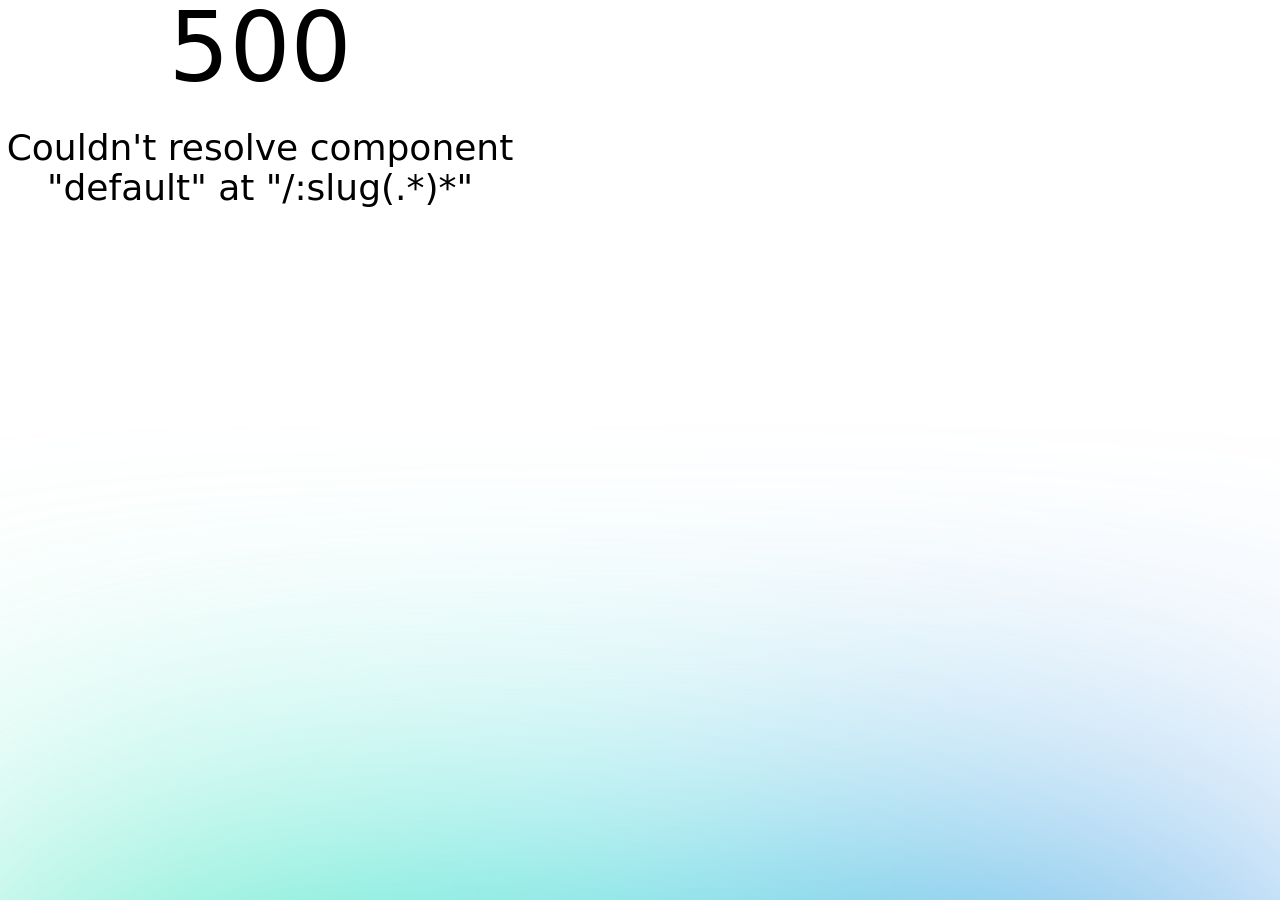
==== documentation/index.html @ f17b6245 "Deploying to gh-pages from @ dh00mk3tu/useNetStack@20d7c38b846ca414c089a4adb2d32bdca280522e 🚀" ====
<!DOCTYPE html><html  data-capo=""><head><meta charset="utf-8">
<meta name="viewport" content="width=device-width, initial-scale=1">
<title>Documentation</title>
<style>*{margin:0;padding:0}</style>
<link rel="stylesheet" href="/_nuxt/entry.DLBO0v3x.css">
<link rel="preload" as="fetch" crossorigin="anonymous" href="/documentation/_payload.json?c10b5d57-bc43-4980-a831-8f10b82e21e4">
<link rel="modulepreload" as="script" crossorigin href="/_nuxt/BmVa0Kdp.js">
<link rel="modulepreload" as="script" crossorigin href="/_nuxt/sGiC8KJh.js">
<link rel="modulepreload" as="script" crossorigin href="/_nuxt/Bm3E2och.js">
<link rel="modulepreload" as="script" crossorigin href="/_nuxt/D4kRf48W.js">
<link rel="modulepreload" as="script" crossorigin href="/_nuxt/r5vt_LCb.js">
<link rel="modulepreload" as="script" crossorigin href="/_nuxt/C-v3KzvZ.js">
<link rel="modulepreload" as="script" crossorigin href="/_nuxt/Dnd51l0P.js">
<link rel="modulepreload" as="script" crossorigin href="/_nuxt/CaV3NB8a.js">
<link rel="modulepreload" as="script" crossorigin href="/_nuxt/CZ9nYNwq.js">
<link rel="modulepreload" as="script" crossorigin href="/_nuxt/Dhbxjrtb.js">
<link rel="modulepreload" as="script" crossorigin href="/_nuxt/DOBeKfaF.js">
<link rel="modulepreload" as="script" crossorigin href="/_nuxt/D6MKePEv.js">
<link rel="modulepreload" as="script" crossorigin href="/_nuxt/DTPCZPHW.js">
<link rel="modulepreload" as="script" crossorigin href="/_nuxt/B1q-mMeo.js">
<link rel="modulepreload" as="script" crossorigin href="/_nuxt/CoYWPx86.js">
<link rel="modulepreload" as="script" crossorigin href="/_nuxt/DUyjwQpU.js">
<link rel="modulepreload" as="script" crossorigin href="/_nuxt/BfQAbNDw.js">
<link rel="modulepreload" as="script" crossorigin href="/_nuxt/DKk_jiRx.js">
<link rel="modulepreload" as="script" crossorigin href="/_nuxt/DOQnBkvD.js">
<link rel="prefetch" as="style" crossorigin href="/_nuxt/useStudio.CjCom-nn.css">
<link rel="prefetch" as="script" crossorigin href="/_nuxt/DcAERcU0.js">
<link rel="prefetch" as="script" crossorigin href="/_nuxt/ClcaITTd.js">
<link rel="prefetch" as="script" crossorigin href="/_nuxt/FvFWrhRp.js">
<meta property="og:title" content="Documentation">
<meta name="description" content="Here's the updated documentation with the name changed to useNetStack:">
<meta property="og:description" content="Here's the updated documentation with the name changed to useNetStack:">
<script type="module" src="/_nuxt/BmVa0Kdp.js" crossorigin></script></head><body><div id="__nuxt"><div><main><!--[--><div><h1 id="documentation"><!--[-->Documentation<!--]--></h1><p><!--[-->Here&#39;s the updated documentation with the name changed to <code class=""><!--[-->useNetStack<!--]--></code>:<!--]--></p><p><!--[-->---<!--]--></p><p><!--[--># NetStack Documentation<!--]--></p><p><!--[-->This <code class=""><!--[-->useNetStack<!--]--></code> composable provides an abstraction for making API requests with additional features such as retries, caching, timeouts, cancellation, and logging. It also includes a global configuration that can be customized.<!--]--></p><p><!--[-->## Table of Contents<!--]--></p><p><!--[-->- [Installation](#installation)<!--]--></p><p><!--[-->- [Basic Usage](#basic-usage)<!--]--></p><p><!--[-->- [API Request Structure](#api-request-structure)<!--]--></p><p><!--[-->- [Options for <code class=""><!--[-->executeCall<!--]--></code>](#options-for-executecall)<!--]--></p><p><!--[-->- [Global Configuration](#global-configuration)<!--]--></p><p><!--[-->- [Features](#features)<!--]--></p><p><!--[-->- [Retries](#retries)<!--]--></p><p><!--[-->- [Timeouts](#timeouts)<!--]--></p><p><!--[-->- [Caching](#caching)<!--]--></p><p><!--[-->- [Request Cancellation](#request-cancellation)<!--]--></p><p><!--[-->- [Logging](#logging)<!--]--></p><p><!--[-->- [Methods](#methods)<!--]--></p><p><!--[-->- [`executeCall`](#executecall)<!--]--></p><p><!--[-->- [`updateGlobalConfig`](#updateglobalconfig)<!--]--></p><p><!--[-->- [Logging Behavior](#logging-behavior)<!--]--></p><p><!--[-->- [Example Usage](#example-usage)<!--]--></p><p><!--[-->---<!--]--></p><p><!--[-->## Installation<!--]--></p><p><!--[-->To use <code class=""><!--[-->useNetStack<!--]--></code>, first import the composable into your Vue 3/Nuxt 3 project.<!--]--></p><p><!--[-->```ts<!--]--></p><p><!--[-->import { useNetStack } from &#39;./netStack&#39;;<!--]--></p><p><!--[-->```<!--]--></p><p><!--[-->---<!--]--></p><p><!--[-->## Basic Usage<!--]--></p><p><!--[-->The <code class=""><!--[-->useNetStack<!--]--></code> composable allows you to make API calls with customizable options such as retries, timeouts, cache handling, and more.<!--]--></p><p><!--[-->```ts<!--]--></p><p><!--[-->const { executeCall, updateGlobalConfig } = useNetStack();<!--]--></p><p><!--[-->// Example of making a GET request<!--]--></p><p><!--[-->executeCall({<!--]--></p><p><!--[-->apiRequest: {<!--]--></p><p><!--[-->method: &#39;GET&#39;,<!--]--></p><p><!--[-->endpoint: &#39;<a href="https://api.example.com/data" rel="nofollow"><!--[-->https://api.example.com/data<!--]--></a>&#39;,<!--]--></p><p><!--[-->},<!--]--></p><p><!--[-->});<!--]--></p><p><!--[-->```<!--]--></p><p><!--[-->---<!--]--></p><p><!--[-->## API Request Structure<!--]--></p><p><!--[-->The <code class=""><!--[-->apiRequest<!--]--></code> object defines the structure of the API request.<!--]--></p><p><!--[-->### Structure<!--]--></p><p><!--[-->```ts<!--]--></p><p><!--[-->interface ApiRequest {<!--]--></p><p><!--[-->method: &#39;GET&#39; | &#39;POST&#39; | &#39;PUT&#39; | &#39;DELETE&#39; | &#39;PATCH&#39;; // HTTP method<!--]--></p><p><!--[-->endpoint: string;                                     // API endpoint<!--]--></p><p><!--[-->headers?: Record&lt;string, string&gt;;                     // Optional headers<!--]--></p><p><!--[-->queryParams?: Record&lt;string, string | number&gt;;        // Optional query parameters<!--]--></p><p><!--[-->body?: any;                                           // Optional body for POST, PUT, etc.<!--]--></p><p><!--[-->}<!--]--></p><p><!--[-->```<!--]--></p><p><!--[-->### Example<!--]--></p><p><!--[-->```ts<!--]--></p><p><!--[-->const apiRequest = {<!--]--></p><p><!--[-->method: &#39;POST&#39;,<!--]--></p><p><!--[-->endpoint: &#39;<a href="https://api.example.com/create" rel="nofollow"><!--[-->https://api.example.com/create<!--]--></a>&#39;,<!--]--></p><p><!--[-->headers: {<!--]--></p><p><!--[-->Authorization: &#39;Bearer token&#39;,<!--]--></p><p><!--[-->},<!--]--></p><p><!--[-->body: {<!--]--></p><p><!--[-->name: &#39;New Item&#39;,<!--]--></p><p><!--[-->description: &#39;This is a new item&#39;,<!--]--></p><p><!--[-->},<!--]--></p><p><!--[-->};<!--]--></p><p><!--[-->```<!--]--></p><p><!--[-->---<!--]--></p><p><!--[-->## Options for <code class=""><!--[-->executeCall<!--]--></code><!--]--></p><p><!--[-->The <code class=""><!--[-->executeCall<!--]--></code> function accepts the following options:<!--]--></p><p><!--[-->```ts<!--]--></p><p><!--[-->interface ExecuteCallParams {<!--]--></p><p><!--[-->apiRequest: ApiRequest;             // The API request object<!--]--></p><p><!--[-->async?: boolean;                    // Run asynchronously without waiting for the ongoing request<!--]--></p><p><!--[-->override?: boolean;                 // Override any ongoing request for the same endpoint<!--]--></p><p><!--[-->retries?: number;                   // Number of retry attempts on failure (default: 3)<!--]--></p><p><!--[-->retryDelay?: number;                // Delay between retries in milliseconds (default: 1000ms)<!--]--></p><p><!--[-->cancellationToken?: AbortController; // Custom cancellation token<!--]--></p><p><!--[-->timeout?: number;                   // Request timeout in milliseconds (default: 5000ms)<!--]--></p><p><!--[-->cacheDuration?: number;             // Cache duration in milliseconds (default: 60000ms)<!--]--></p><p><!--[-->skipCache?: boolean;                // Skip cache and force a fresh request (default: false)<!--]--></p><p><!--[-->}<!--]--></p><p><!--[-->```<!--]--></p><p><!--[-->### Example<!--]--></p><p><!--[-->```ts<!--]--></p><p><!--[-->executeCall({<!--]--></p><p><!--[-->apiRequest: {<!--]--></p><p><!--[-->method: &#39;GET&#39;,<!--]--></p><p><!--[-->endpoint: &#39;<a href="https://api.example.com/data" rel="nofollow"><!--[-->https://api.example.com/data<!--]--></a>&#39;,<!--]--></p><p><!--[-->},<!--]--></p><p><!--[-->retries: 5,<!--]--></p><p><!--[-->timeout: 10000,<!--]--></p><p><!--[-->cacheDuration: 120000,  // Cache for 2 minutes<!--]--></p><p><!--[-->});<!--]--></p><p><!--[-->```<!--]--></p><p><!--[-->---<!--]--></p><p><!--[-->## Global Configuration<!--]--></p><p><!--[--><code class=""><!--[-->useNetStack<!--]--></code> has a global configuration that can be updated using <code class=""><!--[-->updateGlobalConfig<!--]--></code>. This allows setting default behaviors for all API calls.<!--]--></p><p><!--[-->### Global Config Fields<!--]--></p><p><!--[-->```ts<!--]--></p><p><!--[-->const defaultConfig = ref({<!--]--></p><p><!--[-->retries: 3,            // Default number of retries (3 attempts)<!--]--></p><p><!--[-->retryDelay: 1000,       // Default retry delay (1 second)<!--]--></p><p><!--[-->timeout: 5000,          // Default timeout (5 seconds)<!--]--></p><p><!--[-->cacheDuration: 60000,   // Default cache duration (1 minute)<!--]--></p><p><!--[-->async: false,           // Default async behavior (wait for ongoing request)<!--]--></p><p><!--[-->override: false,        // Default override behavior (do not override ongoing request)<!--]--></p><p><!--[-->skipCache: false,       // Default skip cache (false)<!--]--></p><p><!--[-->logging: true,          // Enable logging globally (true)<!--]--></p><p><!--[-->});<!--]--></p><p><!--[-->```<!--]--></p><p><!--[-->### Example: Updating Global Config<!--]--></p><p><!--[-->```ts<!--]--></p><p><!--[-->updateGlobalConfig({<!--]--></p><p><!--[-->retries: 2,<!--]--></p><p><!--[-->timeout: 10000,  // 10 seconds timeout<!--]--></p><p><!--[-->logging: true,   // Enable logging<!--]--></p><p><!--[-->});<!--]--></p><p><!--[-->```<!--]--></p><p><!--[-->---<!--]--></p><p><!--[-->## Features<!--]--></p><p><!--[-->### Retries<!--]--></p><p><!--[--><code class=""><!--[-->useNetStack<!--]--></code> supports automatic retries when a network request fails. The number of retries and delay between retries can be configured.<!--]--></p><p><!--[-->- <strong><!--[-->Global default<!--]--></strong>: 3 retries with a 1-second delay.<!--]--></p><p><!--[-->- <strong><!--[-->Custom per request<!--]--></strong>: You can override the global retries for individual requests.<!--]--></p><p><!--[-->### Timeouts<!--]--></p><p><!--[-->You can set a timeout for requests. If the request takes longer than the specified time, it will be aborted.<!--]--></p><p><!--[-->- <strong><!--[-->Global default<!--]--></strong>: 5 seconds.<!--]--></p><p><!--[-->- <strong><!--[-->Custom per request<!--]--></strong>: You can override the global timeout for individual requests.<!--]--></p><p><!--[-->### Caching<!--]--></p><p><!--[-->Responses can be cached to prevent redundant network requests within a specific time frame.<!--]--></p><p><!--[-->- <strong><!--[-->Global default<!--]--></strong>: Cached for 1 minute.<!--]--></p><p><!--[-->- <strong><!--[-->Custom per request<!--]--></strong>: Set <code class=""><!--[-->cacheDuration<!--]--></code> or skip cache by setting <code class=""><!--[-->skipCache: true<!--]--></code>.<!--]--></p><p><!--[-->### Request Cancellation<!--]--></p><p><!--[-->Abort controllers can be used to cancel ongoing requests. You can pass a custom <code class=""><!--[-->AbortController<!--]--></code> or let <code class=""><!--[-->useNetStack<!--]--></code> handle cancellation with timeouts.<!--]--></p><p><!--[-->### Logging<!--]--></p><p><!--[-->Logging helps in monitoring the network stack’s behavior, such as request retries, errors, caching, and other events.<!--]--></p><p><!--[-->- <strong><!--[-->Global Config<!--]--></strong>: Enable or disable logging globally.<!--]--></p><p><!--[-->- <strong><!--[-->Log Levels<!--]--></strong>: <code class=""><!--[-->info<!--]--></code>, <code class=""><!--[-->warn<!--]--></code>, <code class=""><!--[-->error<!--]--></code>.<!--]--></p><p><!--[-->---<!--]--></p><p><!--[-->## Methods<!--]--></p><p><!--[-->### <code class=""><!--[-->executeCall<!--]--></code><!--]--></p><p><!--[-->Performs the API call with retries, caching, timeouts, and other options.<!--]--></p><p><!--[-->```ts<!--]--></p><p><!--[-->async function executeCall({<!--]--></p><p><!--[-->apiRequest,<!--]--></p><p><!--[-->async,<!--]--></p><p><!--[-->override,<!--]--></p><p><!--[-->retries,<!--]--></p><p><!--[-->retryDelay,<!--]--></p><p><!--[-->cancellationToken,<!--]--></p><p><!--[-->timeout,<!--]--></p><p><!--[-->cacheDuration,<!--]--></p><p><!--[-->skipCache,<!--]--></p><p><!--[-->}: ExecuteCallParams): Promise&lt;any&gt;<!--]--></p><p><!--[-->```<!--]--></p><p><!--[-->### <code class=""><!--[-->updateGlobalConfig<!--]--></code><!--]--></p><p><!--[-->Updates the global configuration of the network stack.<!--]--></p><p><!--[-->```ts<!--]--></p><p><!--[-->function updateGlobalConfig(newConfig: Partial&lt;typeof defaultConfig.value&gt;): void<!--]--></p><p><!--[-->```<!--]--></p><p><!--[-->---<!--]--></p><p><!--[-->## Logging Behavior<!--]--></p><p><!--[-->Logging helps trace the flow of requests and catch potential issues during retries, caching, or timeouts. The logging system provides three levels:<!--]--></p><p><!--[-->- <strong><!--[-->info<!--]--></strong>: General information about requests, retries, and caching.<!--]--></p><p><!--[-->- <strong><!--[-->warn<!--]--></strong>: Warnings such as retries or request aborts.<!--]--></p><p><!--[-->- <strong><!--[-->error<!--]--></strong>: Errors encountered during network requests.<!--]--></p><p><!--[-->### Example Log Output<!--]--></p><p><!--[-->```log<!--]--></p><p><!--[-->[2024-10-12T10:00:00.000Z] INFO: Starting API call { url: &#39;<a href="https://api.example.com/data" rel="nofollow"><!--[-->https://api.example.com/data<!--]--></a>&#39;, method: &#39;GET&#39; }<!--]--></p><p><!--[-->[2024-10-12T10:00:01.000Z] WARN: Retrying... Attempt 2 { endpoint: &#39;<a href="https://api.example.com/data" rel="nofollow"><!--[-->https://api.example.com/data<!--]--></a>&#39; }<!--]--></p><p><!--[-->[2024-10-12T10:00:03.000Z] INFO: Response cached for: <a href="https://api.example.com/data" rel="nofollow"><!--[-->https://api.example.com/data<!--]--></a> { cacheDuration: 60000 }<!--]--></p><p><!--[-->[2024-10-12T10:00:05.000Z] ERROR: API call failed for: <a href="https://api.example.com/data" rel="nofollow"><!--[-->https://api.example.com/data<!--]--></a> { error: &#39;Network error&#39; }<!--]--></p><p><!--[-->```<!--]--></p><p><!--[-->---<!--]--></p><p><!--[-->## Example Usage<!--]--></p><p><!--[-->### Simple GET Request<!--]--></p><p><!--[-->```ts<!--]--></p><p><!--[-->const { executeCall } = useNetStack();<!--]--></p><p><!--[-->executeCall({<!--]--></p><p><!--[-->apiRequest: {<!--]--></p><p><!--[-->method: &#39;GET&#39;,<!--]--></p><p><!--[-->endpoint: &#39;<a href="https://api.example.com/data" rel="nofollow"><!--[-->https://api.example.com/data<!--]--></a>&#39;,<!--]--></p><p><!--[-->},<!--]--></p><p><!--[-->});<!--]--></p><p><!--[-->```<!--]--></p><p><!--[-->### POST Request with Retries and Timeout<!--]--></p><p><!--[-->```ts<!--]--></p><p><!--[-->executeCall({<!--]--></p><p><!--[-->apiRequest: {<!--]--></p><p><!--[-->method: &#39;POST&#39;,<!--]--></p><p><!--[-->endpoint: &#39;<a href="https://api.example.com/create" rel="nofollow"><!--[-->https://api.example.com/create<!--]--></a>&#39;,<!--]--></p><p><!--[-->body: { name: &#39;New Item&#39; },<!--]--></p><p><!--[-->},<!--]--></p><p><!--[-->retries: 5,       // Retry up to 5 times<!--]--></p><p><!--[-->retryDelay: 2000, // 2-second delay between retries<!--]--></p><p><!--[-->timeout: 10000,   // 10-second timeout<!--]--></p><p><!--[-->});<!--]--></p><p><!--[-->```<!--]--></p><p><!--[-->### Request with Custom Cancellation Token<!--]--></p><p><!--[-->```ts<!--]--></p><p><!--[-->const controller = new AbortController();<!--]--></p><p><!--[-->executeCall({<!--]--></p><p><!--[-->apiRequest: {<!--]--></p><p><!--[-->method: &#39;GET&#39;,<!--]--></p><p><!--[-->endpoint: &#39;<a href="https://api.example.com/data" rel="nofollow"><!--[-->https://api.example.com/data<!--]--></a>&#39;,<!--]--></p><p><!--[-->},<!--]--></p><p><!--[-->cancellationToken: controller,  // Use a custom token to cancel the request<!--]--></p><p><!--[-->});<!--]--></p><p><!--[-->// Cancel the request after 2 seconds<!--]--></p><p><!--[-->setTimeout(() =&gt; controller.abort(), 2000);<!--]--></p><p><!--[-->```<!--]--></p><p><!--[-->### Updating Global Configuration<!--]--></p><p><!--[-->```ts<!--]--></p><p><!--[-->const { updateGlobalConfig } = useNetStack();<!--]--></p><p><!--[-->updateGlobalConfig({<!--]--></p><p><!--[-->retries: 2,  // Update global retries to 2<!--]--></p><p><!--[-->logging: true,  // Enable logging globally<!--]--></p><p><!--[-->});<!--]--></p><p><!--[-->```<!--]--></p><p><!--[-->---<!--]--></p></div><!--]--></main></div></div><div id="teleports"></div><script type="application/json" data-nuxt-data="nuxt-app" data-ssr="true" id="__NUXT_DATA__" data-src="/documentation/_payload.json?c10b5d57-bc43-4980-a831-8f10b82e21e4">[{"state":1,"once":3,"_errors":4,"serverRendered":7,"path":8,"prerenderedAt":9},["Reactive",2],{},["Set"],["ShallowReactive",5],{"content-query-DhJwYtMq0h":6},null,true,"/documentation",1728743313118]</script>
<script>window.__NUXT__={};window.__NUXT__.config={public:{mdc:{components:{prose:true,map:{p:"prose-p",a:"prose-a",blockquote:"prose-blockquote","code-inline":"prose-code-inline",code:"ProseCodeInline",em:"prose-em",h1:"prose-h1",h2:"prose-h2",h3:"prose-h3",h4:"prose-h4",h5:"prose-h5",h6:"prose-h6",hr:"prose-hr",img:"prose-img",ul:"prose-ul",ol:"prose-ol",li:"prose-li",strong:"prose-strong",table:"prose-table",thead:"prose-thead",tbody:"prose-tbody",td:"prose-td",th:"prose-th",tr:"prose-tr"}},headings:{anchorLinks:{h1:false,h2:true,h3:true,h4:true,h5:false,h6:false}}},content:{locales:[],defaultLocale:"",integrity:1728743301158,experimental:{stripQueryParameters:false,advanceQuery:false,clientDB:false},respectPathCase:false,api:{baseURL:"/api/_content"},navigation:{fields:[]},tags:{p:"prose-p",a:"prose-a",blockquote:"prose-blockquote","code-inline":"prose-code-inline",code:"ProseCodeInline",em:"prose-em",h1:"prose-h1",h2:"prose-h2",h3:"prose-h3",h4:"prose-h4",h5:"prose-h5",h6:"prose-h6",hr:"prose-hr",img:"prose-img",ul:"prose-ul",ol:"prose-ol",li:"prose-li",strong:"prose-strong",table:"prose-table",thead:"prose-thead",tbody:"prose-tbody",td:"prose-td",th:"prose-th",tr:"prose-tr"},highlight:false,wsUrl:"",documentDriven:false,host:"",trailingSlash:false,search:"",contentHead:true,anchorLinks:{depth:4,exclude:[1]}},studio:{apiURL:"https://api.nuxt.studio",iframeMessagingAllowedOrigins:""}},app:{baseURL:"/",buildId:"c10b5d57-bc43-4980-a831-8f10b82e21e4",buildAssetsDir:"/_nuxt/",cdnURL:""}}</script></body></html>
---- _nuxt/entry.DLBO0v3x.css ----
*{margin:0;padding:0}
---- _nuxt/useStudio.CjCom-nn.css ----
body.__preview_enabled{padding-bottom:50px}#__nuxt_preview[data-v-5c7f213c]{align-items:center;-webkit-backdrop-filter:blur(20px);backdrop-filter:blur(20px);background:#ffffff4d;border-top:1px solid #eee;bottom:-60px;color:#000;display:flex;font-family:Helvetica,sans-serif;font-size:16px;font-weight:500;gap:10px;height:50px;justify-content:center;left:0;position:fixed;right:0;transition:bottom .3s ease-in-out;z-index:10000}#__nuxt_preview.__preview_ready[data-v-5c7f213c]{bottom:0}#__preview_background[data-v-5c7f213c]{-webkit-backdrop-filter:blur(8px);backdrop-filter:blur(8px);background:#ffffff4d;height:100vh;left:0;position:fixed;top:0;width:100vw;z-index:9000}#__preview_loader[data-v-5c7f213c]{align-items:center;color:#000;display:flex;flex-direction:column;font-family:system-ui,-apple-system,BlinkMacSystemFont,Segoe UI,Roboto,Oxygen,Ubuntu,Cantarell,Open Sans,Helvetica Neue,sans-serif;font-size:1.4rem;gap:8px;left:50%;position:fixed;top:50%;transform:translate(-50%,-50%);z-index:9500}#__preview_loader p[data-v-5c7f213c]{margin:10px 0}.dark #__preview_background[data-v-5c7f213c],.dark-mode #__preview_background[data-v-5c7f213c]{background:#0000004d}.dark #__preview_loader[data-v-5c7f213c],.dark-mode #__preview_loader[data-v-5c7f213c]{color:#fff}.preview-loading-enter-active[data-v-5c7f213c],.preview-loading-leave-active[data-v-5c7f213c]{transition:opacity .4s}.preview-loading-enter[data-v-5c7f213c],.preview-loading-leave-to[data-v-5c7f213c]{opacity:0}#__preview_loading_icon[data-v-5c7f213c]{animation:spin-5c7f213c 1s linear infinite}.dark #__nuxt_preview[data-v-5c7f213c],.dark-mode #__nuxt_preview[data-v-5c7f213c]{background:#0000004d;border-top:1px solid #111;color:#fff}#__nuxt_preview svg[data-v-5c7f213c]{color:#000;display:inline-block;height:30px;width:30px}.dark #__nuxt_preview svg[data-v-5c7f213c],.dark-mode #__nuxt_preview svg[data-v-5c7f213c]{color:#fff}button[data-v-5c7f213c]{background:transparent;border:1px solid rgba(0,0,0,.2);border-radius:3px;box-shadow:none;color:#000c;cursor:pointer;display:inline-block;font-size:14px;font-weight:400;line-height:1rem;margin:0;padding:4px 10px;text-align:center;transition:none;width:auto}button[data-v-5c7f213c]:hover{border-color:#0006;color:#000000e6}.dark button[data-v-5c7f213c],.dark-mode button[data-v-5c7f213c]{border-color:#fff3;color:#d3d3d3}.dark button[data-v-5c7f213c]:hover,.dark-mode button[data-v-5c7f213c]:hover{border-color:#fff6;color:#fff}#__nuxt_preview button[data-v-5c7f213c]:focus,#__nuxt_preview button[data-v-5c7f213c]:hover{background:#0000001a}#__nuxt_preview button[data-v-5c7f213c]:active{background:#0003}.dark #__nuxt_preview button[data-v-5c7f213c],.dark-mode #__nuxt_preview button[data-v-5c7f213c]{border:1px solid hsla(0,0%,100%,.2);color:#fffc}.dark #__nuxt_preview button[data-v-5c7f213c]:hover,.dark-mode #__nuxt_preview button[data-v-5c7f213c]:focus{background:#ffffff1a}.dark #__nuxt_preview button[data-v-5c7f213c]:active,.dark-mode #__nuxt_preview button[data-v-5c7f213c]:active{background:#fff3}a[data-v-5c7f213c]{font-weight:600}#__nuxt_preview.__preview_refreshing button[data-v-5c7f213c],#__nuxt_preview.__preview_refreshing span[data-v-5c7f213c],#__nuxt_preview.__preview_refreshing svg[data-v-5c7f213c]{animation:nuxt_pulsate-5c7f213c 1s ease-out;animation-iteration-count:infinite;opacity:.5}@keyframes nuxt_pulsate-5c7f213c{0%{opacity:1}50%{opacity:.5}to{opacity:1}}@keyframes spin-5c7f213c{0%{transform:rotate(1turn)}to{transform:rotate(0)}}
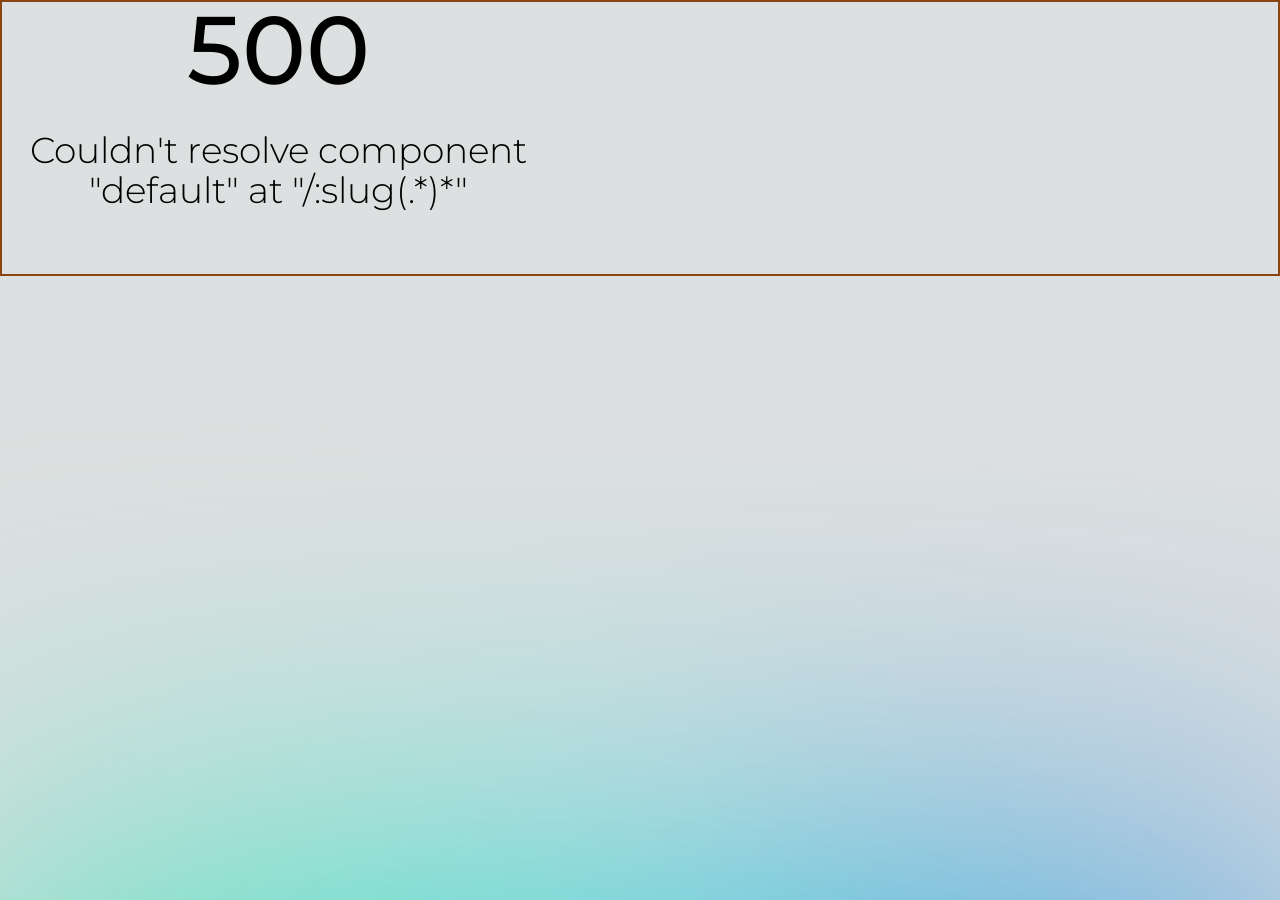
==== commit 97d60792: "Deploying to gh-pages from @ dh00mk3tu/useNetStack@9d3dc51c695cd9ffac6875c3c7d253c5bae8960b 🚀" ====
--- a/documentation/index.html
+++ b/documentation/index.html
@@ -1,34 +1,215 @@
 <!DOCTYPE html><html  data-capo=""><head><meta charset="utf-8">
 <meta name="viewport" content="width=device-width, initial-scale=1">
-<title>Documentation</title>
-<style>*{margin:0;padding:0}</style>
-<link rel="stylesheet" href="/_nuxt/entry.DLBO0v3x.css">
-<link rel="preload" as="fetch" crossorigin="anonymous" href="/documentation/_payload.json?c10b5d57-bc43-4980-a831-8f10b82e21e4">
-<link rel="modulepreload" as="script" crossorigin href="/_nuxt/BmVa0Kdp.js">
-<link rel="modulepreload" as="script" crossorigin href="/_nuxt/sGiC8KJh.js">
-<link rel="modulepreload" as="script" crossorigin href="/_nuxt/Bm3E2och.js">
-<link rel="modulepreload" as="script" crossorigin href="/_nuxt/D4kRf48W.js">
-<link rel="modulepreload" as="script" crossorigin href="/_nuxt/r5vt_LCb.js">
+<title>useNetStack Documentation</title>
+<style>@import url("https://fonts.googleapis.com/css2?family=Montserrat:ital,wght@0,100..900;1,100..900&display=swap");body{background-color:#dde0e0;border:2px solid #8b4513;font-family:Montserrat,sans-serif;padding-left:1em;padding-right:1em}.content h1{color:#1a202c;font-size:2.25rem;font-weight:700}.content p{color:#4a5568;line-height:1.75}.content a{color:#272f37;text-decoration:none}pre{background-color:#2d3748;border-radius:.5rem;color:#f7fafc;max-width:100%;overflow-wrap:break-word;padding:1rem;text-wrap:wrap;white-space:pre-wrap;white-space:-moz-pre-wrap;white-space:-pre-wrap;white-space:-o-pre-wrap;word-break:break-all}code,pre{word-wrap:break-word}code{white-space:pre-wrap}img{max-width:100%}table{border-collapse:collapse;margin-bottom:1.5rem;width:100%}table td,table th{border:1px solid #e2e8f0;padding:.75rem}table th{background-color:#edf2f7}</style>
+<style>@tailwind base;@tailwind components;@tailwind utilities;</style>
+<style>pre code .line{display:block;min-height:1rem}</style>
+<link rel="stylesheet" href="/_nuxt/ProsePre.CchFRBtv.css">
+<link rel="preload" as="fetch" crossorigin="anonymous" href="/documentation/_payload.json?a38bd60c-f7d7-4b9f-8dc1-d6fef1867275">
+<link rel="modulepreload" as="script" crossorigin href="/_nuxt/BtUjBJ7O.js">
+<link rel="modulepreload" as="script" crossorigin href="/_nuxt/CCBx9waA.js">
+<link rel="modulepreload" as="script" crossorigin href="/_nuxt/DTmH2Txf.js">
+<link rel="modulepreload" as="script" crossorigin href="/_nuxt/DobLt8-G.js">
+<link rel="modulepreload" as="script" crossorigin href="/_nuxt/CobP1Hme.js">
 <link rel="modulepreload" as="script" crossorigin href="/_nuxt/C-v3KzvZ.js">
 <link rel="modulepreload" as="script" crossorigin href="/_nuxt/Dnd51l0P.js">
-<link rel="modulepreload" as="script" crossorigin href="/_nuxt/CaV3NB8a.js">
-<link rel="modulepreload" as="script" crossorigin href="/_nuxt/CZ9nYNwq.js">
-<link rel="modulepreload" as="script" crossorigin href="/_nuxt/Dhbxjrtb.js">
-<link rel="modulepreload" as="script" crossorigin href="/_nuxt/DOBeKfaF.js">
-<link rel="modulepreload" as="script" crossorigin href="/_nuxt/D6MKePEv.js">
-<link rel="modulepreload" as="script" crossorigin href="/_nuxt/DTPCZPHW.js">
-<link rel="modulepreload" as="script" crossorigin href="/_nuxt/B1q-mMeo.js">
-<link rel="modulepreload" as="script" crossorigin href="/_nuxt/CoYWPx86.js">
-<link rel="modulepreload" as="script" crossorigin href="/_nuxt/DUyjwQpU.js">
-<link rel="modulepreload" as="script" crossorigin href="/_nuxt/BfQAbNDw.js">
-<link rel="modulepreload" as="script" crossorigin href="/_nuxt/DKk_jiRx.js">
-<link rel="modulepreload" as="script" crossorigin href="/_nuxt/DOQnBkvD.js">
+<link rel="modulepreload" as="script" crossorigin href="/_nuxt/BOWFg5Af.js">
+<link rel="modulepreload" as="script" crossorigin href="/_nuxt/B5MkC_5V.js">
+<link rel="modulepreload" as="script" crossorigin href="/_nuxt/BCB3R2H4.js">
+<link rel="modulepreload" as="script" crossorigin href="/_nuxt/BxXGxpzo.js">
+<link rel="modulepreload" as="script" crossorigin href="/_nuxt/DEXimw_y.js">
+<link rel="modulepreload" as="script" crossorigin href="/_nuxt/LAyKqPHI.js">
+<link rel="modulepreload" as="script" crossorigin href="/_nuxt/Bede5Q3e.js">
+<link rel="modulepreload" as="script" crossorigin href="/_nuxt/BKkw7TPh.js">
+<link rel="modulepreload" as="script" crossorigin href="/_nuxt/BavFIX24.js">
+<link rel="modulepreload" as="script" crossorigin href="/_nuxt/U0rYZeG_.js">
+<link rel="modulepreload" as="script" crossorigin href="/_nuxt/X4nvewss.js">
+<link rel="modulepreload" as="script" crossorigin href="/_nuxt/DPzZTaf6.js">
+<link rel="modulepreload" as="script" crossorigin href="/_nuxt/CMof3abj.js">
+<link rel="modulepreload" as="script" crossorigin href="/_nuxt/D46LlgLM.js">
+<link rel="modulepreload" as="script" crossorigin href="/_nuxt/_od_XziW.js">
+<link rel="modulepreload" as="script" crossorigin href="/_nuxt/COQFV-eu.js">
+<link rel="modulepreload" as="script" crossorigin href="/_nuxt/D-rkiR9j.js">
+<link rel="modulepreload" as="script" crossorigin href="/_nuxt/BYd9eNui.js">
+<link rel="modulepreload" as="script" crossorigin href="/_nuxt/C2KQmAr8.js">
+<link rel="modulepreload" as="script" crossorigin href="/_nuxt/DV68ClTA.js">
 <link rel="prefetch" as="style" crossorigin href="/_nuxt/useStudio.CjCom-nn.css">
-<link rel="prefetch" as="script" crossorigin href="/_nuxt/DcAERcU0.js">
-<link rel="prefetch" as="script" crossorigin href="/_nuxt/ClcaITTd.js">
-<link rel="prefetch" as="script" crossorigin href="/_nuxt/FvFWrhRp.js">
-<meta property="og:title" content="Documentation">
-<meta name="description" content="Here's the updated documentation with the name changed to useNetStack:">
-<meta property="og:description" content="Here's the updated documentation with the name changed to useNetStack:">
-<script type="module" src="/_nuxt/BmVa0Kdp.js" crossorigin></script></head><body><div id="__nuxt"><div><main><!--[--><div><h1 id="documentation"><!--[-->Documentation<!--]--></h1><p><!--[-->Here&#39;s the updated documentation with the name changed to <code class=""><!--[-->useNetStack<!--]--></code>:<!--]--></p><p><!--[-->---<!--]--></p><p><!--[--># NetStack Documentation<!--]--></p><p><!--[-->This <code class=""><!--[-->useNetStack<!--]--></code> composable provides an abstraction for making API requests with additional features such as retries, caching, timeouts, cancellation, and logging. It also includes a global configuration that can be customized.<!--]--></p><p><!--[-->## Table of Contents<!--]--></p><p><!--[-->- [Installation](#installation)<!--]--></p><p><!--[-->- [Basic Usage](#basic-usage)<!--]--></p><p><!--[-->- [API Request Structure](#api-request-structure)<!--]--></p><p><!--[-->- [Options for <code class=""><!--[-->executeCall<!--]--></code>](#options-for-executecall)<!--]--></p><p><!--[-->- [Global Configuration](#global-configuration)<!--]--></p><p><!--[-->- [Features](#features)<!--]--></p><p><!--[-->- [Retries](#retries)<!--]--></p><p><!--[-->- [Timeouts](#timeouts)<!--]--></p><p><!--[-->- [Caching](#caching)<!--]--></p><p><!--[-->- [Request Cancellation](#request-cancellation)<!--]--></p><p><!--[-->- [Logging](#logging)<!--]--></p><p><!--[-->- [Methods](#methods)<!--]--></p><p><!--[-->- [`executeCall`](#executecall)<!--]--></p><p><!--[-->- [`updateGlobalConfig`](#updateglobalconfig)<!--]--></p><p><!--[-->- [Logging Behavior](#logging-behavior)<!--]--></p><p><!--[-->- [Example Usage](#example-usage)<!--]--></p><p><!--[-->---<!--]--></p><p><!--[-->## Installation<!--]--></p><p><!--[-->To use <code class=""><!--[-->useNetStack<!--]--></code>, first import the composable into your Vue 3/Nuxt 3 project.<!--]--></p><p><!--[-->```ts<!--]--></p><p><!--[-->import { useNetStack } from &#39;./netStack&#39;;<!--]--></p><p><!--[-->```<!--]--></p><p><!--[-->---<!--]--></p><p><!--[-->## Basic Usage<!--]--></p><p><!--[-->The <code class=""><!--[-->useNetStack<!--]--></code> composable allows you to make API calls with customizable options such as retries, timeouts, cache handling, and more.<!--]--></p><p><!--[-->```ts<!--]--></p><p><!--[-->const { executeCall, updateGlobalConfig } = useNetStack();<!--]--></p><p><!--[-->// Example of making a GET request<!--]--></p><p><!--[-->executeCall({<!--]--></p><p><!--[-->apiRequest: {<!--]--></p><p><!--[-->method: &#39;GET&#39;,<!--]--></p><p><!--[-->endpoint: &#39;<a href="https://api.example.com/data" rel="nofollow"><!--[-->https://api.example.com/data<!--]--></a>&#39;,<!--]--></p><p><!--[-->},<!--]--></p><p><!--[-->});<!--]--></p><p><!--[-->```<!--]--></p><p><!--[-->---<!--]--></p><p><!--[-->## API Request Structure<!--]--></p><p><!--[-->The <code class=""><!--[-->apiRequest<!--]--></code> object defines the structure of the API request.<!--]--></p><p><!--[-->### Structure<!--]--></p><p><!--[-->```ts<!--]--></p><p><!--[-->interface ApiRequest {<!--]--></p><p><!--[-->method: &#39;GET&#39; | &#39;POST&#39; | &#39;PUT&#39; | &#39;DELETE&#39; | &#39;PATCH&#39;; // HTTP method<!--]--></p><p><!--[-->endpoint: string;                                     // API endpoint<!--]--></p><p><!--[-->headers?: Record&lt;string, string&gt;;                     // Optional headers<!--]--></p><p><!--[-->queryParams?: Record&lt;string, string | number&gt;;        // Optional query parameters<!--]--></p><p><!--[-->body?: any;                                           // Optional body for POST, PUT, etc.<!--]--></p><p><!--[-->}<!--]--></p><p><!--[-->```<!--]--></p><p><!--[-->### Example<!--]--></p><p><!--[-->```ts<!--]--></p><p><!--[-->const apiRequest = {<!--]--></p><p><!--[-->method: &#39;POST&#39;,<!--]--></p><p><!--[-->endpoint: &#39;<a href="https://api.example.com/create" rel="nofollow"><!--[-->https://api.example.com/create<!--]--></a>&#39;,<!--]--></p><p><!--[-->headers: {<!--]--></p><p><!--[-->Authorization: &#39;Bearer token&#39;,<!--]--></p><p><!--[-->},<!--]--></p><p><!--[-->body: {<!--]--></p><p><!--[-->name: &#39;New Item&#39;,<!--]--></p><p><!--[-->description: &#39;This is a new item&#39;,<!--]--></p><p><!--[-->},<!--]--></p><p><!--[-->};<!--]--></p><p><!--[-->```<!--]--></p><p><!--[-->---<!--]--></p><p><!--[-->## Options for <code class=""><!--[-->executeCall<!--]--></code><!--]--></p><p><!--[-->The <code class=""><!--[-->executeCall<!--]--></code> function accepts the following options:<!--]--></p><p><!--[-->```ts<!--]--></p><p><!--[-->interface ExecuteCallParams {<!--]--></p><p><!--[-->apiRequest: ApiRequest;             // The API request object<!--]--></p><p><!--[-->async?: boolean;                    // Run asynchronously without waiting for the ongoing request<!--]--></p><p><!--[-->override?: boolean;                 // Override any ongoing request for the same endpoint<!--]--></p><p><!--[-->retries?: number;                   // Number of retry attempts on failure (default: 3)<!--]--></p><p><!--[-->retryDelay?: number;                // Delay between retries in milliseconds (default: 1000ms)<!--]--></p><p><!--[-->cancellationToken?: AbortController; // Custom cancellation token<!--]--></p><p><!--[-->timeout?: number;                   // Request timeout in milliseconds (default: 5000ms)<!--]--></p><p><!--[-->cacheDuration?: number;             // Cache duration in milliseconds (default: 60000ms)<!--]--></p><p><!--[-->skipCache?: boolean;                // Skip cache and force a fresh request (default: false)<!--]--></p><p><!--[-->}<!--]--></p><p><!--[-->```<!--]--></p><p><!--[-->### Example<!--]--></p><p><!--[-->```ts<!--]--></p><p><!--[-->executeCall({<!--]--></p><p><!--[-->apiRequest: {<!--]--></p><p><!--[-->method: &#39;GET&#39;,<!--]--></p><p><!--[-->endpoint: &#39;<a href="https://api.example.com/data" rel="nofollow"><!--[-->https://api.example.com/data<!--]--></a>&#39;,<!--]--></p><p><!--[-->},<!--]--></p><p><!--[-->retries: 5,<!--]--></p><p><!--[-->timeout: 10000,<!--]--></p><p><!--[-->cacheDuration: 120000,  // Cache for 2 minutes<!--]--></p><p><!--[-->});<!--]--></p><p><!--[-->```<!--]--></p><p><!--[-->---<!--]--></p><p><!--[-->## Global Configuration<!--]--></p><p><!--[--><code class=""><!--[-->useNetStack<!--]--></code> has a global configuration that can be updated using <code class=""><!--[-->updateGlobalConfig<!--]--></code>. This allows setting default behaviors for all API calls.<!--]--></p><p><!--[-->### Global Config Fields<!--]--></p><p><!--[-->```ts<!--]--></p><p><!--[-->const defaultConfig = ref({<!--]--></p><p><!--[-->retries: 3,            // Default number of retries (3 attempts)<!--]--></p><p><!--[-->retryDelay: 1000,       // Default retry delay (1 second)<!--]--></p><p><!--[-->timeout: 5000,          // Default timeout (5 seconds)<!--]--></p><p><!--[-->cacheDuration: 60000,   // Default cache duration (1 minute)<!--]--></p><p><!--[-->async: false,           // Default async behavior (wait for ongoing request)<!--]--></p><p><!--[-->override: false,        // Default override behavior (do not override ongoing request)<!--]--></p><p><!--[-->skipCache: false,       // Default skip cache (false)<!--]--></p><p><!--[-->logging: true,          // Enable logging globally (true)<!--]--></p><p><!--[-->});<!--]--></p><p><!--[-->```<!--]--></p><p><!--[-->### Example: Updating Global Config<!--]--></p><p><!--[-->```ts<!--]--></p><p><!--[-->updateGlobalConfig({<!--]--></p><p><!--[-->retries: 2,<!--]--></p><p><!--[-->timeout: 10000,  // 10 seconds timeout<!--]--></p><p><!--[-->logging: true,   // Enable logging<!--]--></p><p><!--[-->});<!--]--></p><p><!--[-->```<!--]--></p><p><!--[-->---<!--]--></p><p><!--[-->## Features<!--]--></p><p><!--[-->### Retries<!--]--></p><p><!--[--><code class=""><!--[-->useNetStack<!--]--></code> supports automatic retries when a network request fails. The number of retries and delay between retries can be configured.<!--]--></p><p><!--[-->- <strong><!--[-->Global default<!--]--></strong>: 3 retries with a 1-second delay.<!--]--></p><p><!--[-->- <strong><!--[-->Custom per request<!--]--></strong>: You can override the global retries for individual requests.<!--]--></p><p><!--[-->### Timeouts<!--]--></p><p><!--[-->You can set a timeout for requests. If the request takes longer than the specified time, it will be aborted.<!--]--></p><p><!--[-->- <strong><!--[-->Global default<!--]--></strong>: 5 seconds.<!--]--></p><p><!--[-->- <strong><!--[-->Custom per request<!--]--></strong>: You can override the global timeout for individual requests.<!--]--></p><p><!--[-->### Caching<!--]--></p><p><!--[-->Responses can be cached to prevent redundant network requests within a specific time frame.<!--]--></p><p><!--[-->- <strong><!--[-->Global default<!--]--></strong>: Cached for 1 minute.<!--]--></p><p><!--[-->- <strong><!--[-->Custom per request<!--]--></strong>: Set <code class=""><!--[-->cacheDuration<!--]--></code> or skip cache by setting <code class=""><!--[-->skipCache: true<!--]--></code>.<!--]--></p><p><!--[-->### Request Cancellation<!--]--></p><p><!--[-->Abort controllers can be used to cancel ongoing requests. You can pass a custom <code class=""><!--[-->AbortController<!--]--></code> or let <code class=""><!--[-->useNetStack<!--]--></code> handle cancellation with timeouts.<!--]--></p><p><!--[-->### Logging<!--]--></p><p><!--[-->Logging helps in monitoring the network stack’s behavior, such as request retries, errors, caching, and other events.<!--]--></p><p><!--[-->- <strong><!--[-->Global Config<!--]--></strong>: Enable or disable logging globally.<!--]--></p><p><!--[-->- <strong><!--[-->Log Levels<!--]--></strong>: <code class=""><!--[-->info<!--]--></code>, <code class=""><!--[-->warn<!--]--></code>, <code class=""><!--[-->error<!--]--></code>.<!--]--></p><p><!--[-->---<!--]--></p><p><!--[-->## Methods<!--]--></p><p><!--[-->### <code class=""><!--[-->executeCall<!--]--></code><!--]--></p><p><!--[-->Performs the API call with retries, caching, timeouts, and other options.<!--]--></p><p><!--[-->```ts<!--]--></p><p><!--[-->async function executeCall({<!--]--></p><p><!--[-->apiRequest,<!--]--></p><p><!--[-->async,<!--]--></p><p><!--[-->override,<!--]--></p><p><!--[-->retries,<!--]--></p><p><!--[-->retryDelay,<!--]--></p><p><!--[-->cancellationToken,<!--]--></p><p><!--[-->timeout,<!--]--></p><p><!--[-->cacheDuration,<!--]--></p><p><!--[-->skipCache,<!--]--></p><p><!--[-->}: ExecuteCallParams): Promise&lt;any&gt;<!--]--></p><p><!--[-->```<!--]--></p><p><!--[-->### <code class=""><!--[-->updateGlobalConfig<!--]--></code><!--]--></p><p><!--[-->Updates the global configuration of the network stack.<!--]--></p><p><!--[-->```ts<!--]--></p><p><!--[-->function updateGlobalConfig(newConfig: Partial&lt;typeof defaultConfig.value&gt;): void<!--]--></p><p><!--[-->```<!--]--></p><p><!--[-->---<!--]--></p><p><!--[-->## Logging Behavior<!--]--></p><p><!--[-->Logging helps trace the flow of requests and catch potential issues during retries, caching, or timeouts. The logging system provides three levels:<!--]--></p><p><!--[-->- <strong><!--[-->info<!--]--></strong>: General information about requests, retries, and caching.<!--]--></p><p><!--[-->- <strong><!--[-->warn<!--]--></strong>: Warnings such as retries or request aborts.<!--]--></p><p><!--[-->- <strong><!--[-->error<!--]--></strong>: Errors encountered during network requests.<!--]--></p><p><!--[-->### Example Log Output<!--]--></p><p><!--[-->```log<!--]--></p><p><!--[-->[2024-10-12T10:00:00.000Z] INFO: Starting API call { url: &#39;<a href="https://api.example.com/data" rel="nofollow"><!--[-->https://api.example.com/data<!--]--></a>&#39;, method: &#39;GET&#39; }<!--]--></p><p><!--[-->[2024-10-12T10:00:01.000Z] WARN: Retrying... Attempt 2 { endpoint: &#39;<a href="https://api.example.com/data" rel="nofollow"><!--[-->https://api.example.com/data<!--]--></a>&#39; }<!--]--></p><p><!--[-->[2024-10-12T10:00:03.000Z] INFO: Response cached for: <a href="https://api.example.com/data" rel="nofollow"><!--[-->https://api.example.com/data<!--]--></a> { cacheDuration: 60000 }<!--]--></p><p><!--[-->[2024-10-12T10:00:05.000Z] ERROR: API call failed for: <a href="https://api.example.com/data" rel="nofollow"><!--[-->https://api.example.com/data<!--]--></a> { error: &#39;Network error&#39; }<!--]--></p><p><!--[-->```<!--]--></p><p><!--[-->---<!--]--></p><p><!--[-->## Example Usage<!--]--></p><p><!--[-->### Simple GET Request<!--]--></p><p><!--[-->```ts<!--]--></p><p><!--[-->const { executeCall } = useNetStack();<!--]--></p><p><!--[-->executeCall({<!--]--></p><p><!--[-->apiRequest: {<!--]--></p><p><!--[-->method: &#39;GET&#39;,<!--]--></p><p><!--[-->endpoint: &#39;<a href="https://api.example.com/data" rel="nofollow"><!--[-->https://api.example.com/data<!--]--></a>&#39;,<!--]--></p><p><!--[-->},<!--]--></p><p><!--[-->});<!--]--></p><p><!--[-->```<!--]--></p><p><!--[-->### POST Request with Retries and Timeout<!--]--></p><p><!--[-->```ts<!--]--></p><p><!--[-->executeCall({<!--]--></p><p><!--[-->apiRequest: {<!--]--></p><p><!--[-->method: &#39;POST&#39;,<!--]--></p><p><!--[-->endpoint: &#39;<a href="https://api.example.com/create" rel="nofollow"><!--[-->https://api.example.com/create<!--]--></a>&#39;,<!--]--></p><p><!--[-->body: { name: &#39;New Item&#39; },<!--]--></p><p><!--[-->},<!--]--></p><p><!--[-->retries: 5,       // Retry up to 5 times<!--]--></p><p><!--[-->retryDelay: 2000, // 2-second delay between retries<!--]--></p><p><!--[-->timeout: 10000,   // 10-second timeout<!--]--></p><p><!--[-->});<!--]--></p><p><!--[-->```<!--]--></p><p><!--[-->### Request with Custom Cancellation Token<!--]--></p><p><!--[-->```ts<!--]--></p><p><!--[-->const controller = new AbortController();<!--]--></p><p><!--[-->executeCall({<!--]--></p><p><!--[-->apiRequest: {<!--]--></p><p><!--[-->method: &#39;GET&#39;,<!--]--></p><p><!--[-->endpoint: &#39;<a href="https://api.example.com/data" rel="nofollow"><!--[-->https://api.example.com/data<!--]--></a>&#39;,<!--]--></p><p><!--[-->},<!--]--></p><p><!--[-->cancellationToken: controller,  // Use a custom token to cancel the request<!--]--></p><p><!--[-->});<!--]--></p><p><!--[-->// Cancel the request after 2 seconds<!--]--></p><p><!--[-->setTimeout(() =&gt; controller.abort(), 2000);<!--]--></p><p><!--[-->```<!--]--></p><p><!--[-->### Updating Global Configuration<!--]--></p><p><!--[-->```ts<!--]--></p><p><!--[-->const { updateGlobalConfig } = useNetStack();<!--]--></p><p><!--[-->updateGlobalConfig({<!--]--></p><p><!--[-->retries: 2,  // Update global retries to 2<!--]--></p><p><!--[-->logging: true,  // Enable logging globally<!--]--></p><p><!--[-->});<!--]--></p><p><!--[-->```<!--]--></p><p><!--[-->---<!--]--></p></div><!--]--></main></div></div><div id="teleports"></div><script type="application/json" data-nuxt-data="nuxt-app" data-ssr="true" id="__NUXT_DATA__" data-src="/documentation/_payload.json?c10b5d57-bc43-4980-a831-8f10b82e21e4">[{"state":1,"once":3,"_errors":4,"serverRendered":7,"path":8,"prerenderedAt":9},["Reactive",2],{},["Set"],["ShallowReactive",5],{"content-query-DhJwYtMq0h":6},null,true,"/documentation",1728743313118]</script>
-<script>window.__NUXT__={};window.__NUXT__.config={public:{mdc:{components:{prose:true,map:{p:"prose-p",a:"prose-a",blockquote:"prose-blockquote","code-inline":"prose-code-inline",code:"ProseCodeInline",em:"prose-em",h1:"prose-h1",h2:"prose-h2",h3:"prose-h3",h4:"prose-h4",h5:"prose-h5",h6:"prose-h6",hr:"prose-hr",img:"prose-img",ul:"prose-ul",ol:"prose-ol",li:"prose-li",strong:"prose-strong",table:"prose-table",thead:"prose-thead",tbody:"prose-tbody",td:"prose-td",th:"prose-th",tr:"prose-tr"}},headings:{anchorLinks:{h1:false,h2:true,h3:true,h4:true,h5:false,h6:false}}},content:{locales:[],defaultLocale:"",integrity:1728743301158,experimental:{stripQueryParameters:false,advanceQuery:false,clientDB:false},respectPathCase:false,api:{baseURL:"/api/_content"},navigation:{fields:[]},tags:{p:"prose-p",a:"prose-a",blockquote:"prose-blockquote","code-inline":"prose-code-inline",code:"ProseCodeInline",em:"prose-em",h1:"prose-h1",h2:"prose-h2",h3:"prose-h3",h4:"prose-h4",h5:"prose-h5",h6:"prose-h6",hr:"prose-hr",img:"prose-img",ul:"prose-ul",ol:"prose-ol",li:"prose-li",strong:"prose-strong",table:"prose-table",thead:"prose-thead",tbody:"prose-tbody",td:"prose-td",th:"prose-th",tr:"prose-tr"},highlight:false,wsUrl:"",documentDriven:false,host:"",trailingSlash:false,search:"",contentHead:true,anchorLinks:{depth:4,exclude:[1]}},studio:{apiURL:"https://api.nuxt.studio",iframeMessagingAllowedOrigins:""}},app:{baseURL:"/",buildId:"c10b5d57-bc43-4980-a831-8f10b82e21e4",buildAssetsDir:"/_nuxt/",cdnURL:""}}</script></body></html>+<link rel="prefetch" as="script" crossorigin href="/_nuxt/DQixczLN.js">
+<link rel="prefetch" as="script" crossorigin href="/_nuxt/a24WMT8e.js">
+<link rel="prefetch" as="script" crossorigin href="/_nuxt/pRIXx-GT.js">
+<meta property="og:title" content="useNetStack Documentation">
+<meta name="description" content="This useNetStack composable provides an abstraction for making API requests with additional features such as retries, caching, timeouts, cancellation, and logging. It also includes a global configuration that can be customized.">
+<meta property="og:description" content="This useNetStack composable provides an abstraction for making API requests with additional features such as retries, caching, timeouts, cancellation, and logging. It also includes a global configuration that can be customized.">
+<script type="module" src="/_nuxt/BtUjBJ7O.js" crossorigin></script></head><body><div id="__nuxt"><div><main><!--[--><div><h1 id="usenetstack-documentation"><!--[-->useNetStack Documentation<!--]--></h1><p><!--[-->This <code class=""><!--[-->useNetStack<!--]--></code> composable provides an abstraction for making API requests with additional features such as retries, caching, timeouts, cancellation, and logging. It also includes a global configuration that can be customized.<!--]--></p><h2 id="table-of-contents"><a href="#table-of-contents"><!--[-->Table of Contents<!--]--></a></h2><ul><!--[--><li><!--[--><a aria-current="page" href="/documentation#installation" class="router-link-active router-link-exact-active"><!--[-->Installation<!--]--></a><!--]--></li><li><!--[--><a aria-current="page" href="/documentation#basic-usage" class="router-link-active router-link-exact-active"><!--[-->Basic Usage<!--]--></a><!--]--></li><li><!--[--><a aria-current="page" href="/documentation#api-request-structure" class="router-link-active router-link-exact-active"><!--[-->API Request Structure<!--]--></a><ul><!--[--><li><!--[--><a aria-current="page" href="/documentation#methods" class="router-link-active router-link-exact-active"><!--[-->Methods<!--]--></a><!--]--></li><!--]--></ul><!--]--></li><li><!--[--><a aria-current="page" href="/documentation#executecall" class="router-link-active router-link-exact-active"><!--[--><code class=""><!--[-->executeCall<!--]--></code><!--]--></a><ul><!--[--><li><!--[--><a aria-current="page" href="/documentation#options-for-executecall" class="router-link-active router-link-exact-active"><!--[-->Options for <code class=""><!--[-->executeCall<!--]--></code><!--]--></a><!--]--></li><!--]--></ul><!--]--></li><li><!--[--><a aria-current="page" href="/documentation#global-configuration" class="router-link-active router-link-exact-active"><!--[-->Global Configuration<!--]--></a><ul><!--[--><li><!--[--><a aria-current="page" href="/documentation#updateglobalconfig" class="router-link-active router-link-exact-active"><!--[--><code class=""><!--[-->updateGlobalConfig<!--]--></code><!--]--></a><!--]--></li><!--]--></ul><!--]--></li><li><!--[--><a aria-current="page" href="/documentation#features" class="router-link-active router-link-exact-active"><!--[-->Options<!--]--></a><ul><!--[--><li><!--[--><a aria-current="page" href="/documentation#retries" class="router-link-active router-link-exact-active"><!--[-->Retries<!--]--></a><!--]--></li><li><!--[--><a aria-current="page" href="/documentation#timeouts" class="router-link-active router-link-exact-active"><!--[-->Timeouts<!--]--></a><!--]--></li><li><!--[--><a aria-current="page" href="/documentation#caching" class="router-link-active router-link-exact-active"><!--[-->Caching<!--]--></a><!--]--></li><li><!--[--><a aria-current="page" href="/documentation#request-cancellation" class="router-link-active router-link-exact-active"><!--[-->Request Cancellation<!--]--></a><!--]--></li><li><!--[--><a aria-current="page" href="/documentation#logging" class="router-link-active router-link-exact-active"><!--[-->Logging<!--]--></a><ul><!--[--><li><!--[--><a aria-current="page" href="/documentation#logging-behavior" class="router-link-active router-link-exact-active"><!--[-->Logging Behavior<!--]--></a><!--]--></li><!--]--></ul><!--]--></li><!--]--></ul><!--]--></li><li><!--[--><a aria-current="page" href="/documentation#example-usage" class="router-link-active router-link-exact-active"><!--[-->Example Usage<!--]--></a><!--]--></li><!--]--></ul><hr><h2 id="installation"><a href="#installation"><!--[-->Installation<!--]--></a></h2><p><!--[-->To use <code class=""><!--[-->useNetStack<!--]--></code>, first import the composable into your Vue 3/Nuxt 3 project.<!--]--></p><p><!--[-->I will add support for other JS/TS applications later in the future as a <code class=""><!--[-->npm<!--]--></code> package.<!--]--></p><p><!--[-->At the moment, it is tested and works the best with NUXT 3 applications.<!--]--></p><!--[--><pre class="language-ts" style=""><!--[--><code>import { useNetStack } from &quot;./netStack&quot;;
+</code><!--]--></pre><!--]--><hr><h2 id="basic-usage"><a href="#basic-usage"><!--[-->Basic Usage<!--]--></a></h2><p><!--[-->The <code class=""><!--[-->useNetStack<!--]--></code> composable allows you to make API calls with customizable options such as retries, timeouts, cache handling, and more.<!--]--></p><!--[--><pre class="language-ts" style=""><!--[--><code>const { executeCall, updateGlobalConfig } = useNetStack();
+
+// Example of making a GET request
+
+executeCall({
+  apiRequest: {
+    method: &quot;GET&quot;,
+
+    endpoint: &quot;&lt;https://api.example.com/data&gt;&quot;,
+  },
+});
+</code><!--]--></pre><!--]--><hr><h2 id="api-request-structure"><a href="#api-request-structure"><!--[-->API Request Structure<!--]--></a></h2><p><!--[-->The <code class=""><!--[-->apiRequest<!--]--></code> object defines the structure of the API request.<!--]--></p><h3 id="structure"><a href="#structure"><!--[-->Structure<!--]--></a></h3><!--[--><pre class="language-ts" style=""><!--[--><code>interface ApiRequest {
+  method: &quot;GET&quot; | &quot;POST&quot; | &quot;PUT&quot; | &quot;DELETE&quot; | &quot;PATCH&quot;; // HTTP method
+
+  endpoint: string; // API endpoint
+
+  headers?: Record&lt;string, string&gt;; // Optional headers
+
+  queryParams?: Record&lt;string, string | number&gt;; // Optional query parameters
+
+  body?: any; // Optional body for POST, PUT, etc.
+}
+</code><!--]--></pre><!--]--><h3 id="example"><a href="#example"><!--[-->Example<!--]--></a></h3><!--[--><pre class="language-ts" style=""><!--[--><code>const apiRequest = {
+  method: &quot;POST&quot;,
+
+  endpoint: &quot;&lt;https://api.example.com/create&gt;&quot;,
+
+  headers: {
+    Authorization: &quot;Bearer token&quot;,
+  },
+
+  body: {
+    name: &quot;New Item&quot;,
+
+    description: &quot;This is a new item&quot;,
+  },
+};
+</code><!--]--></pre><!--]--><hr><h2 id="options-for-executecall"><a href="#options-for-executecall"><!--[-->Options for <code class=""><!--[-->executeCall<!--]--></code><!--]--></a></h2><p><!--[-->The <code class=""><!--[-->executeCall<!--]--></code> function accepts the following options:<!--]--></p><!--[--><pre class="language-ts" style=""><!--[--><code>interface ExecuteCallParams {
+  apiRequest: ApiRequest; // The API request object
+
+  async?: boolean; // Run asynchronously without waiting for the ongoing request
+
+  override?: boolean; // Override any ongoing request for the same endpoint
+
+  retries?: number; // Number of retry attempts on failure (default: 3)
+
+  retryDelay?: number; // Delay between retries in milliseconds (default: 1000ms)
+
+  cancellationToken?: AbortController; // Custom cancellation token
+
+  timeout?: number; // Request timeout in milliseconds (default: 5000ms)
+
+  cacheDuration?: number; // Cache duration in milliseconds (default: 60000ms)
+
+  skipCache?: boolean; // Skip cache and force a fresh request (default: false)
+}
+</code><!--]--></pre><!--]--><h3 id="example-1"><a href="#example-1"><!--[-->Example<!--]--></a></h3><!--[--><pre class="language-ts" style=""><!--[--><code>executeCall({
+  apiRequest: {
+    method: &quot;GET&quot;,
+
+    endpoint: &quot;&lt;https://api.example.com/data&gt;&quot;,
+  },
+
+  retries: 5,
+
+  timeout: 10000,
+
+  cacheDuration: 120000, // Cache for 2 minutes
+});
+</code><!--]--></pre><!--]--><hr><h2 id="global-configuration"><a href="#global-configuration"><!--[-->Global Configuration<!--]--></a></h2><p><!--[--><code class=""><!--[-->useNetStack<!--]--></code> has a global configuration that can be updated using <code class=""><!--[-->updateGlobalConfig<!--]--></code>. This allows setting default behaviors for all API calls.<!--]--></p><h3 id="global-config-fields"><a href="#global-config-fields"><!--[-->Global Config Fields<!--]--></a></h3><!--[--><pre class="language-ts" style=""><!--[--><code>const defaultConfig = ref({
+  retries: 3, // Default number of retries (3 attempts)
+
+  retryDelay: 1000, // Default retry delay (1 second)
+
+  timeout: 5000, // Default timeout (5 seconds)
+
+  cacheDuration: 60000, // Default cache duration (1 minute)
+
+  async: false, // Default async behavior (wait for ongoing request)
+
+  override: false, // Default override behavior (do not override ongoing request)
+
+  skipCache: false, // Default skip cache (false)
+
+  logging: true, // Enable logging globally (true)
+});
+</code><!--]--></pre><!--]--><h3 id="example-updating-global-config"><a href="#example-updating-global-config"><!--[-->Example: Updating Global Config<!--]--></a></h3><!--[--><pre class="language-ts" style=""><!--[--><code>updateGlobalConfig({
+  retries: 2,
+
+  timeout: 10000, // 10 seconds timeout
+
+  logging: true, // Enable logging
+});
+</code><!--]--></pre><!--]--><hr><h2 id="features"><a href="#features"><!--[-->Features<!--]--></a></h2><h3 id="retries"><a href="#retries"><!--[-->Retries<!--]--></a></h3><p><!--[--><code class=""><!--[-->useNetStack<!--]--></code> supports automatic retries when a network request fails. The number of retries and delay between retries can be configured.<!--]--></p><ul><!--[--><li><!--[--><strong><!--[-->Global default<!--]--></strong>: 3 retries with a 1-second delay.<!--]--></li><li><!--[--><strong><!--[-->Custom per request<!--]--></strong>: You can override the global retries for individual requests.<!--]--></li><!--]--></ul><h3 id="timeouts"><a href="#timeouts"><!--[-->Timeouts<!--]--></a></h3><p><!--[-->You can set a timeout for requests. If the request takes longer than the specified time, it will be aborted.<!--]--></p><ul><!--[--><li><!--[--><strong><!--[-->Global default<!--]--></strong>: 5 seconds.<!--]--></li><li><!--[--><strong><!--[-->Custom per request<!--]--></strong>: You can override the global timeout for individual requests.<!--]--></li><!--]--></ul><h3 id="caching"><a href="#caching"><!--[-->Caching<!--]--></a></h3><p><!--[-->Responses can be cached to prevent redundant network requests within a specific time frame.<!--]--></p><ul><!--[--><li><!--[--><strong><!--[-->Global default<!--]--></strong>: Cached for 1 minute.<!--]--></li><li><!--[--><strong><!--[-->Custom per request<!--]--></strong>: Set <code class=""><!--[-->cacheDuration<!--]--></code> or skip cache by setting <code class=""><!--[-->skipCache: true<!--]--></code>.<!--]--></li><!--]--></ul><h3 id="request-cancellation"><a href="#request-cancellation"><!--[-->Request Cancellation<!--]--></a></h3><p><!--[-->Abort controllers can be used to cancel ongoing requests. You can pass a custom <code class=""><!--[-->AbortController<!--]--></code> or let <code class=""><!--[-->useNetStack<!--]--></code> handle cancellation with timeouts.<!--]--></p><h3 id="logging"><a href="#logging"><!--[-->Logging<!--]--></a></h3><p><!--[-->Logging helps in monitoring the network stack’s behavior, such as request retries, errors, caching, and other events.<!--]--></p><ul><!--[--><li><!--[--><strong><!--[-->Global Config<!--]--></strong>: Enable or disable logging globally.<!--]--></li><li><!--[--><strong><!--[-->Log Levels<!--]--></strong>: <code class=""><!--[-->info<!--]--></code>, <code class=""><!--[-->warn<!--]--></code>, <code class=""><!--[-->error<!--]--></code>.<!--]--></li><!--]--></ul><hr><h2 id="methods"><a href="#methods"><!--[-->Methods<!--]--></a></h2><h3 id="executecall"><a href="#executecall"><!--[--><code class=""><!--[-->executeCall<!--]--></code><!--]--></a></h3><p><!--[-->Performs the API call with retries, caching, timeouts, and other options.<!--]--></p><!--[--><pre class="language-ts" style=""><!--[--><code>async function executeCall({
+  apiRequest,
+
+  async,
+
+  override,
+
+  retries,
+
+  retryDelay,
+
+  cancellationToken,
+
+  timeout,
+
+  cacheDuration,
+
+  skipCache,
+}: ExecuteCallParams): Promise&lt;any&gt;;
+</code><!--]--></pre><!--]--><h3 id="updateglobalconfig"><a href="#updateglobalconfig"><!--[--><code class=""><!--[-->updateGlobalConfig<!--]--></code><!--]--></a></h3><p><!--[-->Updates the global configuration of the network stack.<!--]--></p><!--[--><pre class="language-ts" style=""><!--[--><code>function updateGlobalConfig(
+  newConfig: Partial&lt;typeof defaultConfig.value&gt;
+): void;
+</code><!--]--></pre><!--]--><hr><h2 id="logging-behavior"><a href="#logging-behavior"><!--[-->Logging Behavior<!--]--></a></h2><p><!--[-->Logging helps trace the flow of requests and catch potential issues during retries, caching, or timeouts. The logging system provides three levels:<!--]--></p><ul><!--[--><li><!--[--><strong><!--[-->info<!--]--></strong>: General information about requests, retries, and caching.<!--]--></li><li><!--[--><strong><!--[-->warn<!--]--></strong>: Warnings such as retries or request aborts.<!--]--></li><li><!--[--><strong><!--[-->error<!--]--></strong>: Errors encountered during network requests.<!--]--></li><!--]--></ul><h3 id="example-log-output"><a href="#example-log-output"><!--[-->Example Log Output<!--]--></a></h3><!--[--><pre class="language-log" style=""><!--[--><code>
+[2024-10-12T10:00:00.000Z] INFO: Starting API call { url: &#39;&lt;https://api.example.com/data&gt;&#39;, method: &#39;GET&#39; }
+
+[2024-10-12T10:00:01.000Z] WARN: Retrying... Attempt 2 { endpoint: &#39;&lt;https://api.example.com/data&gt;&#39; }
+
+[2024-10-12T10:00:03.000Z] INFO: Response cached for: &lt;https://api.example.com/data&gt; { cacheDuration: 60000 }
+
+[2024-10-12T10:00:05.000Z] ERROR: API call failed for: &lt;https://api.example.com/data&gt; { error: &#39;Network error&#39; }
+
+</code><!--]--></pre><!--]--><hr><h2 id="example-usage"><a href="#example-usage"><!--[-->Example Usage<!--]--></a></h2><h3 id="simple-get-request"><a href="#simple-get-request"><!--[-->Simple GET Request<!--]--></a></h3><!--[--><pre class="language-ts" style=""><!--[--><code>const { executeCall } = useNetStack();
+
+executeCall({
+  apiRequest: {
+    method: &quot;GET&quot;,
+
+    endpoint: &quot;&lt;https://api.example.com/data&gt;&quot;,
+  },
+});
+</code><!--]--></pre><!--]--><h3 id="post-request-with-retries-and-timeout"><a href="#post-request-with-retries-and-timeout"><!--[-->POST Request with Retries and Timeout<!--]--></a></h3><!--[--><pre class="language-ts" style=""><!--[--><code>executeCall({
+  apiRequest: {
+    method: &quot;POST&quot;,
+
+    endpoint: &quot;&lt;https://api.example.com/create&gt;&quot;,
+
+    body: { name: &quot;New Item&quot; },
+  },
+
+  retries: 5, // Retry up to 5 times
+
+  retryDelay: 2000, // 2-second delay between retries
+
+  timeout: 10000, // 10-second timeout
+});
+</code><!--]--></pre><!--]--><h3 id="request-with-custom-cancellation-token"><a href="#request-with-custom-cancellation-token"><!--[-->Request with Custom Cancellation Token<!--]--></a></h3><!--[--><pre class="language-ts" style=""><!--[--><code>const controller = new AbortController();
+
+executeCall({
+  apiRequest: {
+    method: &quot;GET&quot;,
+
+    endpoint: &quot;&lt;https://api.example.com/data&gt;&quot;,
+  },
+
+  cancellationToken: controller, // Use a custom token to cancel the request
+});
+
+// Cancel the request after 2 seconds
+
+setTimeout(() =&gt; controller.abort(), 2000);
+</code><!--]--></pre><!--]--><h3 id="updating-global-configuration"><a href="#updating-global-configuration"><!--[-->Updating Global Configuration<!--]--></a></h3><!--[--><pre class="language-ts" style=""><!--[--><code>const { updateGlobalConfig } = useNetStack();
+
+updateGlobalConfig({
+  retries: 2, // Update global retries to 2
+
+  logging: true, // Enable logging globally
+});
+</code><!--]--></pre><!--]--><hr></div><!--]--></main></div></div><div id="teleports"></div><script type="application/json" data-nuxt-data="nuxt-app" data-ssr="true" id="__NUXT_DATA__" data-src="/documentation/_payload.json?a38bd60c-f7d7-4b9f-8dc1-d6fef1867275">[{"state":1,"once":3,"_errors":4,"serverRendered":7,"path":8,"prerenderedAt":9},["Reactive",2],{},["Set"],["ShallowReactive",5],{"content-query-DhJwYtMq0h":6},null,true,"/documentation",1728816245062]</script>
+<script>window.__NUXT__={};window.__NUXT__.config={public:{mdc:{useNuxtImage:true,components:{prose:true,map:{p:"prose-p",a:"prose-a",blockquote:"prose-blockquote","code-inline":"prose-code-inline",code:"ProseCodeInline",em:"prose-em",h1:"prose-h1",h2:"prose-h2",h3:"prose-h3",h4:"prose-h4",h5:"prose-h5",h6:"prose-h6",hr:"prose-hr",img:"prose-img",ul:"prose-ul",ol:"prose-ol",li:"prose-li",strong:"prose-strong",table:"prose-table",thead:"prose-thead",tbody:"prose-tbody",td:"prose-td",th:"prose-th",tr:"prose-tr"}},headings:{anchorLinks:{h1:false,h2:true,h3:true,h4:true,h5:false,h6:false}}},content:{locales:[],defaultLocale:"",integrity:1728816232787,experimental:{stripQueryParameters:false,advanceQuery:false,clientDB:false},respectPathCase:false,api:{baseURL:"/api/_content"},navigation:{fields:[]},tags:{p:"prose-p",a:"prose-a",blockquote:"prose-blockquote","code-inline":"prose-code-inline",code:"ProseCodeInline",em:"prose-em",h1:"prose-h1",h2:"prose-h2",h3:"prose-h3",h4:"prose-h4",h5:"prose-h5",h6:"prose-h6",hr:"prose-hr",img:"prose-img",ul:"prose-ul",ol:"prose-ol",li:"prose-li",strong:"prose-strong",table:"prose-table",thead:"prose-thead",tbody:"prose-tbody",td:"prose-td",th:"prose-th",tr:"prose-tr"},highlight:false,wsUrl:"",documentDriven:false,host:"",trailingSlash:false,search:"",contentHead:true,anchorLinks:{depth:4,exclude:[1]}},studio:{apiURL:"https://api.nuxt.studio",iframeMessagingAllowedOrigins:""}},app:{baseURL:"/",buildId:"a38bd60c-f7d7-4b9f-8dc1-d6fef1867275",buildAssetsDir:"/_nuxt/",cdnURL:""}}</script></body></html>
--- a/_nuxt/ProsePre.CchFRBtv.css
+++ b/_nuxt/ProsePre.CchFRBtv.css
@@ -0,0 +1 @@
+pre code .line{display:block;min-height:1rem}
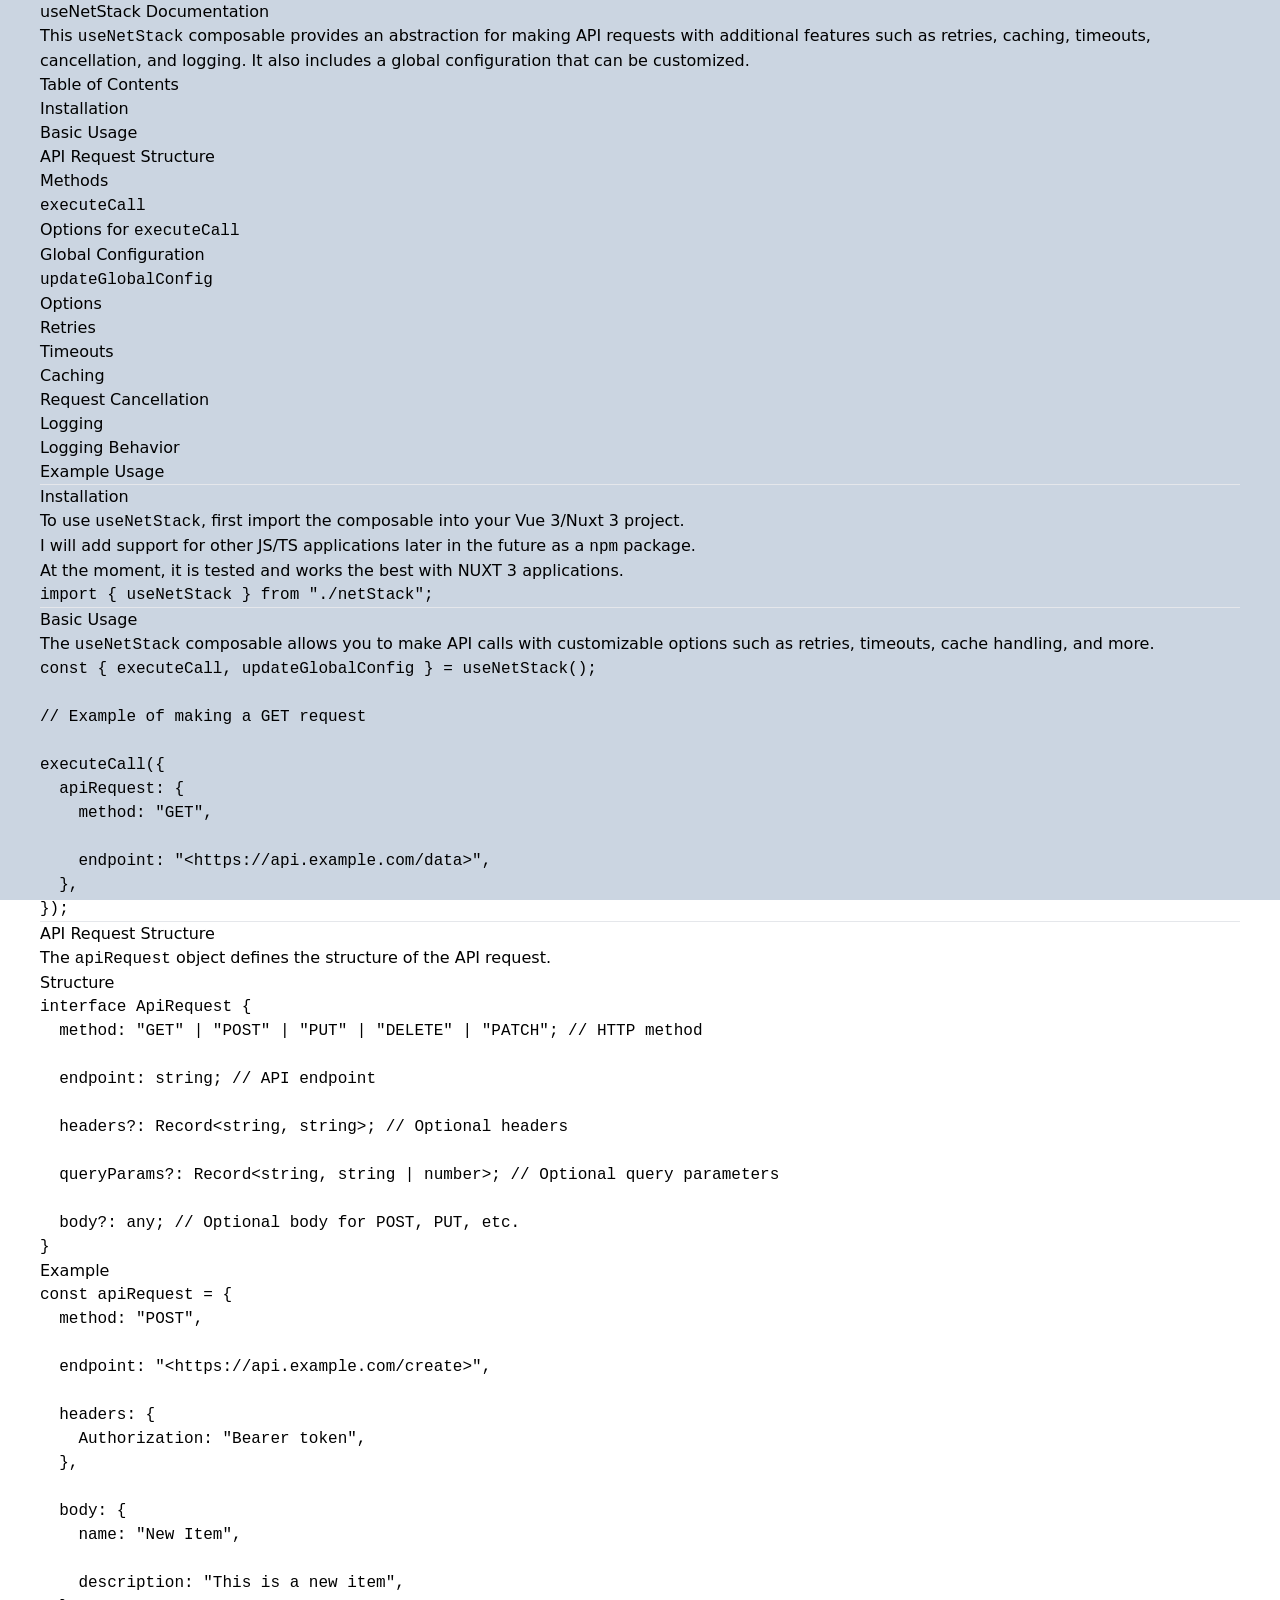
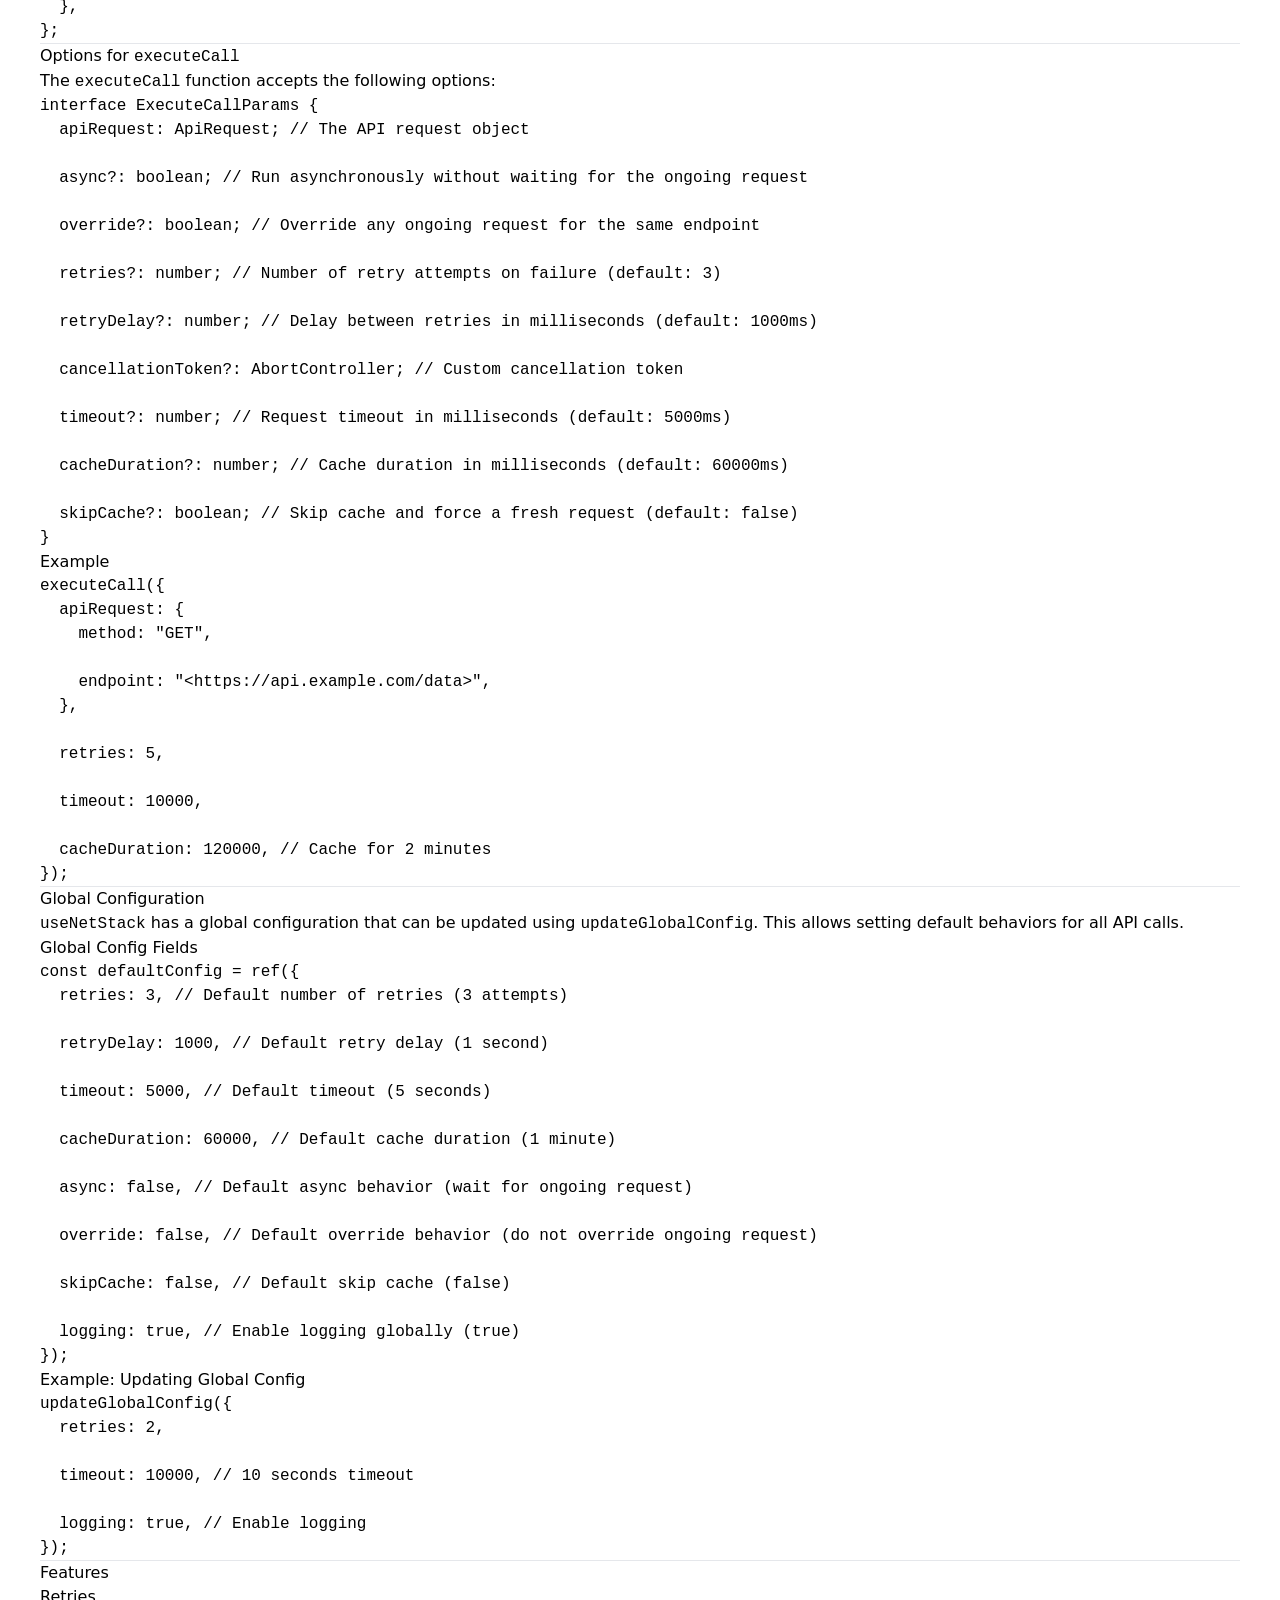
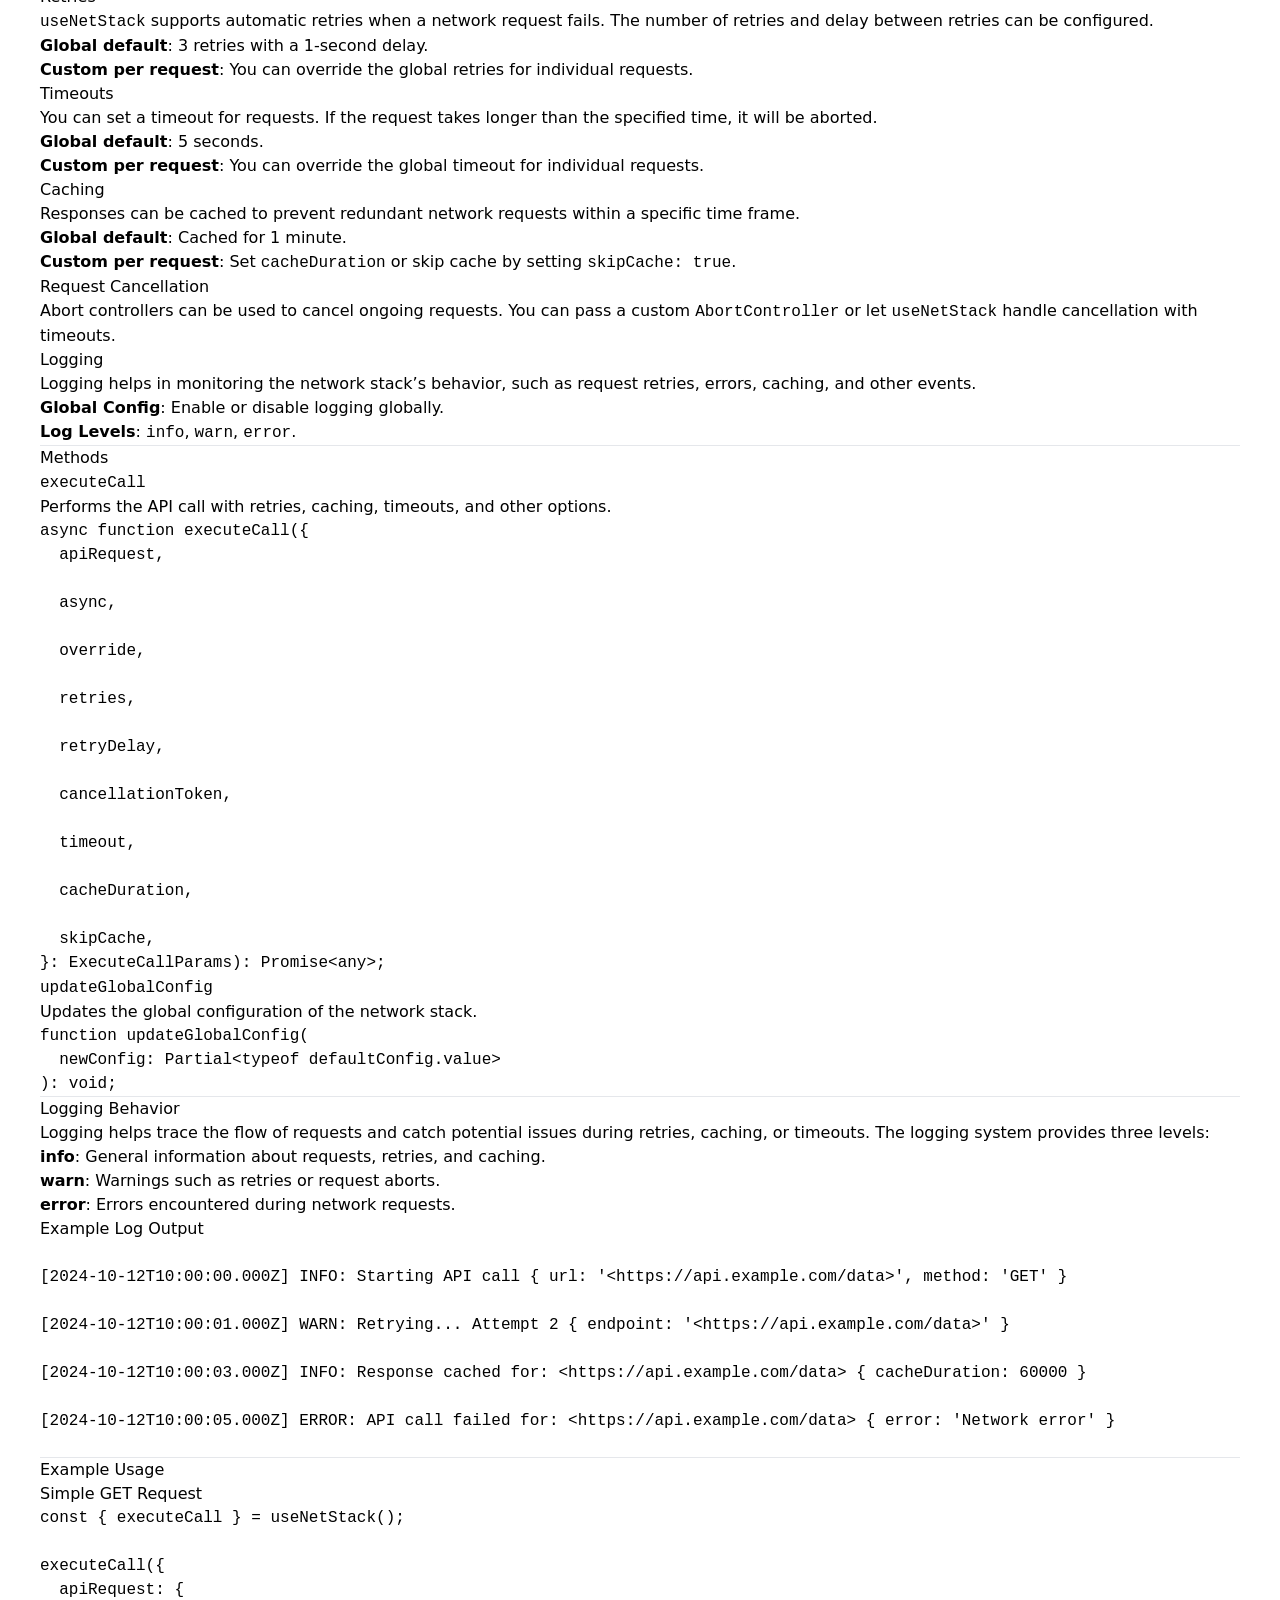
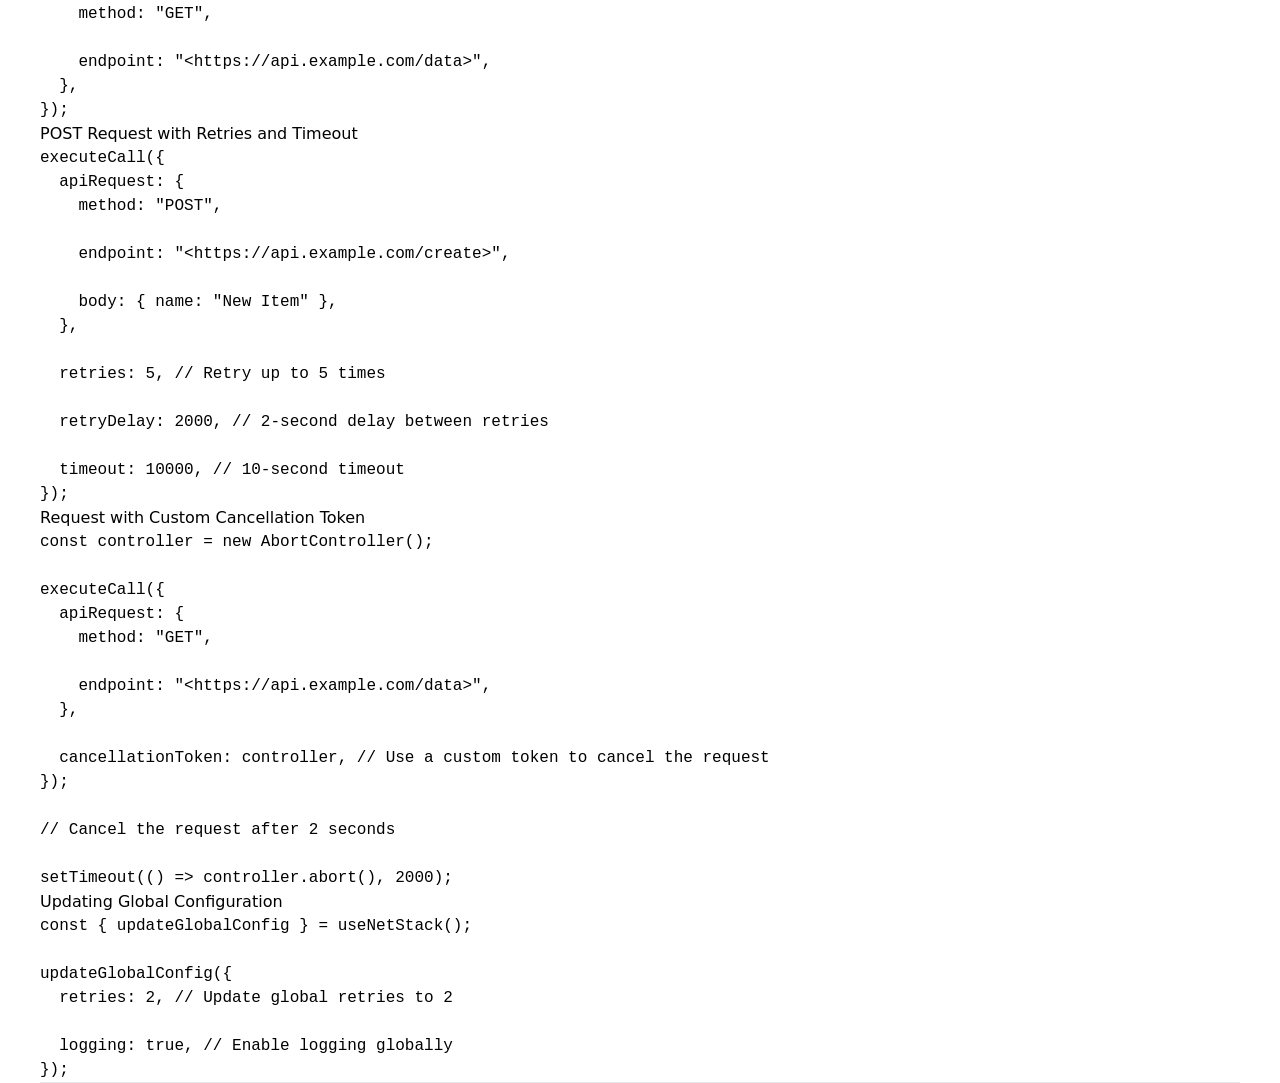
==== commit d48ebe9b: "Deploying to gh-pages from @ dh00mk3tu/useNetStack@753dc3f4ccb157a883730454245767b437129cc0 🚀" ====
--- a/documentation/index.html
+++ b/documentation/index.html
@@ -1,46 +1,45 @@
 <!DOCTYPE html><html  data-capo=""><head><meta charset="utf-8">
 <meta name="viewport" content="width=device-width, initial-scale=1">
 <title>useNetStack Documentation</title>
-<style>@import url("https://fonts.googleapis.com/css2?family=Montserrat:ital,wght@0,100..900;1,100..900&display=swap");body{background-color:#dde0e0;border:2px solid #8b4513;font-family:Montserrat,sans-serif;padding-left:1em;padding-right:1em}.content h1{color:#1a202c;font-size:2.25rem;font-weight:700}.content p{color:#4a5568;line-height:1.75}.content a{color:#272f37;text-decoration:none}pre{background-color:#2d3748;border-radius:.5rem;color:#f7fafc;max-width:100%;overflow-wrap:break-word;padding:1rem;text-wrap:wrap;white-space:pre-wrap;white-space:-moz-pre-wrap;white-space:-pre-wrap;white-space:-o-pre-wrap;word-break:break-all}code,pre{word-wrap:break-word}code{white-space:pre-wrap}img{max-width:100%}table{border-collapse:collapse;margin-bottom:1.5rem;width:100%}table td,table th{border:1px solid #e2e8f0;padding:.75rem}table th{background-color:#edf2f7}</style>
-<style>@tailwind base;@tailwind components;@tailwind utilities;</style>
+<style>@import url("https://fonts.googleapis.com/css2?family=Press+Start+2P&family=Questrial&display=swap");.header-text-regular{font-weight:400}.header-text-bold,.header-text-regular{font-family:Questrial,sans-serif;font-style:normal}.header-text-bold{font-weight:800}</style>
+<style>*,:after,:before{--tw-border-spacing-x:0;--tw-border-spacing-y:0;--tw-translate-x:0;--tw-translate-y:0;--tw-rotate:0;--tw-skew-x:0;--tw-skew-y:0;--tw-scale-x:1;--tw-scale-y:1;--tw-pan-x: ;--tw-pan-y: ;--tw-pinch-zoom: ;--tw-scroll-snap-strictness:proximity;--tw-gradient-from-position: ;--tw-gradient-via-position: ;--tw-gradient-to-position: ;--tw-ordinal: ;--tw-slashed-zero: ;--tw-numeric-figure: ;--tw-numeric-spacing: ;--tw-numeric-fraction: ;--tw-ring-inset: ;--tw-ring-offset-width:0px;--tw-ring-offset-color:#fff;--tw-ring-color:rgba(59,130,246,.5);--tw-ring-offset-shadow:0 0 #0000;--tw-ring-shadow:0 0 #0000;--tw-shadow:0 0 #0000;--tw-shadow-colored:0 0 #0000;--tw-blur: ;--tw-brightness: ;--tw-contrast: ;--tw-grayscale: ;--tw-hue-rotate: ;--tw-invert: ;--tw-saturate: ;--tw-sepia: ;--tw-drop-shadow: ;--tw-backdrop-blur: ;--tw-backdrop-brightness: ;--tw-backdrop-contrast: ;--tw-backdrop-grayscale: ;--tw-backdrop-hue-rotate: ;--tw-backdrop-invert: ;--tw-backdrop-opacity: ;--tw-backdrop-saturate: ;--tw-backdrop-sepia: ;--tw-contain-size: ;--tw-contain-layout: ;--tw-contain-paint: ;--tw-contain-style: }::backdrop{--tw-border-spacing-x:0;--tw-border-spacing-y:0;--tw-translate-x:0;--tw-translate-y:0;--tw-rotate:0;--tw-skew-x:0;--tw-skew-y:0;--tw-scale-x:1;--tw-scale-y:1;--tw-pan-x: ;--tw-pan-y: ;--tw-pinch-zoom: ;--tw-scroll-snap-strictness:proximity;--tw-gradient-from-position: ;--tw-gradient-via-position: ;--tw-gradient-to-position: ;--tw-ordinal: ;--tw-slashed-zero: ;--tw-numeric-figure: ;--tw-numeric-spacing: ;--tw-numeric-fraction: ;--tw-ring-inset: ;--tw-ring-offset-width:0px;--tw-ring-offset-color:#fff;--tw-ring-color:rgba(59,130,246,.5);--tw-ring-offset-shadow:0 0 #0000;--tw-ring-shadow:0 0 #0000;--tw-shadow:0 0 #0000;--tw-shadow-colored:0 0 #0000;--tw-blur: ;--tw-brightness: ;--tw-contrast: ;--tw-grayscale: ;--tw-hue-rotate: ;--tw-invert: ;--tw-saturate: ;--tw-sepia: ;--tw-drop-shadow: ;--tw-backdrop-blur: ;--tw-backdrop-brightness: ;--tw-backdrop-contrast: ;--tw-backdrop-grayscale: ;--tw-backdrop-hue-rotate: ;--tw-backdrop-invert: ;--tw-backdrop-opacity: ;--tw-backdrop-saturate: ;--tw-backdrop-sepia: ;--tw-contain-size: ;--tw-contain-layout: ;--tw-contain-paint: ;--tw-contain-style: }/*! tailwindcss v3.4.15 | MIT License | https://tailwindcss.com*/*,:after,:before{border:0 solid #e5e7eb;box-sizing:border-box}:after,:before{--tw-content:""}:host,html{line-height:1.5;-webkit-text-size-adjust:100%;font-family:ui-sans-serif,system-ui,sans-serif,Apple Color Emoji,Segoe UI Emoji,Segoe UI Symbol,Noto Color Emoji;font-feature-settings:normal;font-variation-settings:normal;-moz-tab-size:4;-o-tab-size:4;tab-size:4;-webkit-tap-highlight-color:transparent}body{line-height:inherit;margin:0}hr{border-top-width:1px;color:inherit;height:0}abbr:where([title]){-webkit-text-decoration:underline dotted;text-decoration:underline dotted}h1,h2,h3,h4,h5,h6{font-size:inherit;font-weight:inherit}a{color:inherit;text-decoration:inherit}b,strong{font-weight:bolder}code,kbd,pre,samp{font-family:ui-monospace,SFMono-Regular,Menlo,Monaco,Consolas,Liberation Mono,Courier New,monospace;font-feature-settings:normal;font-size:1em;font-variation-settings:normal}small{font-size:80%}sub,sup{font-size:75%;line-height:0;position:relative;vertical-align:baseline}sub{bottom:-.25em}sup{top:-.5em}table{border-collapse:collapse;border-color:inherit;text-indent:0}button,input,optgroup,select,textarea{color:inherit;font-family:inherit;font-feature-settings:inherit;font-size:100%;font-variation-settings:inherit;font-weight:inherit;letter-spacing:inherit;line-height:inherit;margin:0;padding:0}button,select{text-transform:none}button,input:where([type=button]),input:where([type=reset]),input:where([type=submit]){-webkit-appearance:button;background-color:transparent;background-image:none}:-moz-focusring{outline:auto}:-moz-ui-invalid{box-shadow:none}progress{vertical-align:baseline}::-webkit-inner-spin-button,::-webkit-outer-spin-button{height:auto}[type=search]{-webkit-appearance:textfield;outline-offset:-2px}::-webkit-search-decoration{-webkit-appearance:none}::-webkit-file-upload-button{-webkit-appearance:button;font:inherit}summary{display:list-item}blockquote,dd,dl,figure,h1,h2,h3,h4,h5,h6,hr,p,pre{margin:0}fieldset{margin:0}fieldset,legend{padding:0}menu,ol,ul{list-style:none;margin:0;padding:0}dialog{padding:0}textarea{resize:vertical}input::-moz-placeholder,textarea::-moz-placeholder{color:#9ca3af;opacity:1}input::placeholder,textarea::placeholder{color:#9ca3af;opacity:1}[role=button],button{cursor:pointer}:disabled{cursor:default}audio,canvas,embed,iframe,img,object,svg,video{display:block;vertical-align:middle}img,video{height:auto;max-width:100%}[hidden]:where(:not([hidden=until-found])){display:none}.visible{visibility:visible}.absolute{position:absolute}.relative{position:relative}.inset-0{inset:0}.m-1{margin:.25rem}.m-2{margin:.5rem}.mx-auto{margin-left:auto;margin-right:auto}.my-2{margin-bottom:.5rem;margin-top:.5rem}.my-3{margin-bottom:.75rem;margin-top:.75rem}.my-4{margin-bottom:1rem;margin-top:1rem}.mt-2{margin-top:.5rem}.flex{display:flex}.hidden{display:none}.h-\[100vh\],.h-screen{height:100vh}.w-\[100vw\]{width:100vw}.flex-grow{flex-grow:1}.transform{transform:translate(var(--tw-translate-x),var(--tw-translate-y)) rotate(var(--tw-rotate)) skewX(var(--tw-skew-x)) skewY(var(--tw-skew-y)) scaleX(var(--tw-scale-x)) scaleY(var(--tw-scale-y))}.flex-row{flex-direction:row}.flex-col{flex-direction:column}.items-center{align-items:center}.justify-end{justify-content:flex-end}.justify-between{justify-content:space-between}.justify-around{justify-content:space-around}.overflow-hidden{overflow:hidden}.overflow-y-scroll{overflow-y:scroll}.border{border-width:1px}.bg-slate-300{--tw-bg-opacity:1;background-color:rgb(203 213 225/var(--tw-bg-opacity,1))}.bg-slate-700{--tw-bg-opacity:1;background-color:rgb(51 65 85/var(--tw-bg-opacity,1))}.p-2{padding:.5rem}.p-4{padding:1rem}.px-10{padding-left:2.5rem;padding-right:2.5rem}.px-2{padding-left:.5rem;padding-right:.5rem}.py-2{padding-bottom:.5rem;padding-top:.5rem}.py-4{padding-bottom:1rem;padding-top:1rem}.text-center{text-align:center}.text-2xl{font-size:1.5rem;line-height:2rem}.text-3xl{font-size:1.875rem;line-height:2.25rem}.text-4xl{font-size:2.25rem;line-height:2.5rem}.text-xl{font-size:1.25rem;line-height:1.75rem}.font-bold{font-weight:700}.text-gray-800{--tw-text-opacity:1;color:rgb(31 41 55/var(--tw-text-opacity,1))}.text-green-500{--tw-text-opacity:1;color:rgb(34 197 94/var(--tw-text-opacity,1))}.text-teal-400{--tw-text-opacity:1;color:rgb(45 212 191/var(--tw-text-opacity,1))}.underline{text-decoration-line:underline}.transition{transition-duration:.15s;transition-property:color,background-color,border-color,text-decoration-color,fill,stroke,opacity,box-shadow,transform,filter,-webkit-backdrop-filter;transition-property:color,background-color,border-color,text-decoration-color,fill,stroke,opacity,box-shadow,transform,filter,backdrop-filter;transition-property:color,background-color,border-color,text-decoration-color,fill,stroke,opacity,box-shadow,transform,filter,backdrop-filter,-webkit-backdrop-filter;transition-timing-function:cubic-bezier(.4,0,.2,1)}.box{border-width:2px;margin-top:.5rem;--tw-border-opacity:1;border-color:rgb(148 163 184/var(--tw-border-opacity,1))}</style>
 <style>pre code .line{display:block;min-height:1rem}</style>
-<link rel="stylesheet" href="/_nuxt/ProsePre.CchFRBtv.css">
-<link rel="preload" as="fetch" crossorigin="anonymous" href="/documentation/_payload.json?a38bd60c-f7d7-4b9f-8dc1-d6fef1867275">
-<link rel="modulepreload" as="script" crossorigin href="/_nuxt/BtUjBJ7O.js">
-<link rel="modulepreload" as="script" crossorigin href="/_nuxt/CCBx9waA.js">
-<link rel="modulepreload" as="script" crossorigin href="/_nuxt/DTmH2Txf.js">
-<link rel="modulepreload" as="script" crossorigin href="/_nuxt/DobLt8-G.js">
-<link rel="modulepreload" as="script" crossorigin href="/_nuxt/CobP1Hme.js">
+<link rel="stylesheet" href="/_nuxt/ProsePre.B_fgAJq0.css" crossorigin>
+<link rel="modulepreload" crossorigin href="/documentation/_payload.js?c3022853-2d2e-43c6-93b1-2b04b8919fe2">
+<link rel="modulepreload" as="script" crossorigin href="/_nuxt/4Le3MqYI.js">
+<link rel="modulepreload" as="script" crossorigin href="/_nuxt/C0YauKvu.js">
+<link rel="modulepreload" as="script" crossorigin href="/_nuxt/h8kdQ7O0.js">
+<link rel="modulepreload" as="script" crossorigin href="/_nuxt/cLtFlvl6.js">
+<link rel="modulepreload" as="script" crossorigin href="/_nuxt/BZzvLFwf.js">
 <link rel="modulepreload" as="script" crossorigin href="/_nuxt/C-v3KzvZ.js">
-<link rel="modulepreload" as="script" crossorigin href="/_nuxt/Dnd51l0P.js">
-<link rel="modulepreload" as="script" crossorigin href="/_nuxt/BOWFg5Af.js">
-<link rel="modulepreload" as="script" crossorigin href="/_nuxt/B5MkC_5V.js">
-<link rel="modulepreload" as="script" crossorigin href="/_nuxt/BCB3R2H4.js">
-<link rel="modulepreload" as="script" crossorigin href="/_nuxt/BxXGxpzo.js">
-<link rel="modulepreload" as="script" crossorigin href="/_nuxt/DEXimw_y.js">
-<link rel="modulepreload" as="script" crossorigin href="/_nuxt/LAyKqPHI.js">
-<link rel="modulepreload" as="script" crossorigin href="/_nuxt/Bede5Q3e.js">
-<link rel="modulepreload" as="script" crossorigin href="/_nuxt/BKkw7TPh.js">
-<link rel="modulepreload" as="script" crossorigin href="/_nuxt/BavFIX24.js">
-<link rel="modulepreload" as="script" crossorigin href="/_nuxt/U0rYZeG_.js">
-<link rel="modulepreload" as="script" crossorigin href="/_nuxt/X4nvewss.js">
-<link rel="modulepreload" as="script" crossorigin href="/_nuxt/DPzZTaf6.js">
-<link rel="modulepreload" as="script" crossorigin href="/_nuxt/CMof3abj.js">
-<link rel="modulepreload" as="script" crossorigin href="/_nuxt/D46LlgLM.js">
-<link rel="modulepreload" as="script" crossorigin href="/_nuxt/_od_XziW.js">
-<link rel="modulepreload" as="script" crossorigin href="/_nuxt/COQFV-eu.js">
-<link rel="modulepreload" as="script" crossorigin href="/_nuxt/D-rkiR9j.js">
-<link rel="modulepreload" as="script" crossorigin href="/_nuxt/BYd9eNui.js">
-<link rel="modulepreload" as="script" crossorigin href="/_nuxt/C2KQmAr8.js">
-<link rel="modulepreload" as="script" crossorigin href="/_nuxt/DV68ClTA.js">
-<link rel="prefetch" as="style" crossorigin href="/_nuxt/useStudio.CjCom-nn.css">
-<link rel="prefetch" as="script" crossorigin href="/_nuxt/DQixczLN.js">
-<link rel="prefetch" as="script" crossorigin href="/_nuxt/a24WMT8e.js">
-<link rel="prefetch" as="script" crossorigin href="/_nuxt/pRIXx-GT.js">
+<link rel="modulepreload" as="script" crossorigin href="/_nuxt/CxYJgpPD.js">
+<link rel="modulepreload" as="script" crossorigin href="/_nuxt/Dq77ctFz.js">
+<link rel="modulepreload" as="script" crossorigin href="/_nuxt/ufJxZm_f.js">
+<link rel="modulepreload" as="script" crossorigin href="/_nuxt/Cwe3v4o-.js">
+<link rel="modulepreload" as="script" crossorigin href="/_nuxt/DYVjhqC0.js">
+<link rel="modulepreload" as="script" crossorigin href="/_nuxt/CcmR72c6.js">
+<link rel="modulepreload" as="script" crossorigin href="/_nuxt/Bq1H1Gj5.js">
+<link rel="modulepreload" as="script" crossorigin href="/_nuxt/DJbBlV_F.js">
+<link rel="modulepreload" as="script" crossorigin href="/_nuxt/DRvaCdeu.js">
+<link rel="modulepreload" as="script" crossorigin href="/_nuxt/DoRmpYvs.js">
+<link rel="modulepreload" as="script" crossorigin href="/_nuxt/BpQ-l4Z5.js">
+<link rel="modulepreload" as="script" crossorigin href="/_nuxt/Dv0AbHYY.js">
+<link rel="modulepreload" as="script" crossorigin href="/_nuxt/CsshIxlx.js">
+<link rel="modulepreload" as="script" crossorigin href="/_nuxt/CwV4vh7m.js">
+<link rel="modulepreload" as="script" crossorigin href="/_nuxt/a7t4FtEO.js">
+<link rel="modulepreload" as="script" crossorigin href="/_nuxt/DMGLFR5Z.js">
+<link rel="modulepreload" as="script" crossorigin href="/_nuxt/CRRDVPXS.js">
+<link rel="modulepreload" as="script" crossorigin href="/_nuxt/TR09av1x.js">
+<link rel="modulepreload" as="script" crossorigin href="/_nuxt/DZ0rUloS.js">
+<link rel="modulepreload" as="script" crossorigin href="/_nuxt/BybjtbRM.js">
+<link rel="modulepreload" as="script" crossorigin href="/_nuxt/Bd7QprEt.js">
+<link rel="prefetch" as="style" crossorigin href="/_nuxt/useStudio.Tc7-ghOt.css">
+<link rel="prefetch" as="script" crossorigin href="/_nuxt/CNNlyvVh.js">
+<link rel="prefetch" as="script" crossorigin href="/_nuxt/ComjfPp5.js">
+<link rel="prefetch" as="script" crossorigin href="/_nuxt/BHF04Xbj.js">
 <meta property="og:title" content="useNetStack Documentation">
 <meta name="description" content="This useNetStack composable provides an abstraction for making API requests with additional features such as retries, caching, timeouts, cancellation, and logging. It also includes a global configuration that can be customized.">
-<meta property="og:description" content="This useNetStack composable provides an abstraction for making API requests with additional features such as retries, caching, timeouts, cancellation, and logging. It also includes a global configuration that can be customized.">
-<script type="module" src="/_nuxt/BtUjBJ7O.js" crossorigin></script></head><body><div id="__nuxt"><div><main><!--[--><div><h1 id="usenetstack-documentation"><!--[-->useNetStack Documentation<!--]--></h1><p><!--[-->This <code class=""><!--[-->useNetStack<!--]--></code> composable provides an abstraction for making API requests with additional features such as retries, caching, timeouts, cancellation, and logging. It also includes a global configuration that can be customized.<!--]--></p><h2 id="table-of-contents"><a href="#table-of-contents"><!--[-->Table of Contents<!--]--></a></h2><ul><!--[--><li><!--[--><a aria-current="page" href="/documentation#installation" class="router-link-active router-link-exact-active"><!--[-->Installation<!--]--></a><!--]--></li><li><!--[--><a aria-current="page" href="/documentation#basic-usage" class="router-link-active router-link-exact-active"><!--[-->Basic Usage<!--]--></a><!--]--></li><li><!--[--><a aria-current="page" href="/documentation#api-request-structure" class="router-link-active router-link-exact-active"><!--[-->API Request Structure<!--]--></a><ul><!--[--><li><!--[--><a aria-current="page" href="/documentation#methods" class="router-link-active router-link-exact-active"><!--[-->Methods<!--]--></a><!--]--></li><!--]--></ul><!--]--></li><li><!--[--><a aria-current="page" href="/documentation#executecall" class="router-link-active router-link-exact-active"><!--[--><code class=""><!--[-->executeCall<!--]--></code><!--]--></a><ul><!--[--><li><!--[--><a aria-current="page" href="/documentation#options-for-executecall" class="router-link-active router-link-exact-active"><!--[-->Options for <code class=""><!--[-->executeCall<!--]--></code><!--]--></a><!--]--></li><!--]--></ul><!--]--></li><li><!--[--><a aria-current="page" href="/documentation#global-configuration" class="router-link-active router-link-exact-active"><!--[-->Global Configuration<!--]--></a><ul><!--[--><li><!--[--><a aria-current="page" href="/documentation#updateglobalconfig" class="router-link-active router-link-exact-active"><!--[--><code class=""><!--[-->updateGlobalConfig<!--]--></code><!--]--></a><!--]--></li><!--]--></ul><!--]--></li><li><!--[--><a aria-current="page" href="/documentation#features" class="router-link-active router-link-exact-active"><!--[-->Options<!--]--></a><ul><!--[--><li><!--[--><a aria-current="page" href="/documentation#retries" class="router-link-active router-link-exact-active"><!--[-->Retries<!--]--></a><!--]--></li><li><!--[--><a aria-current="page" href="/documentation#timeouts" class="router-link-active router-link-exact-active"><!--[-->Timeouts<!--]--></a><!--]--></li><li><!--[--><a aria-current="page" href="/documentation#caching" class="router-link-active router-link-exact-active"><!--[-->Caching<!--]--></a><!--]--></li><li><!--[--><a aria-current="page" href="/documentation#request-cancellation" class="router-link-active router-link-exact-active"><!--[-->Request Cancellation<!--]--></a><!--]--></li><li><!--[--><a aria-current="page" href="/documentation#logging" class="router-link-active router-link-exact-active"><!--[-->Logging<!--]--></a><ul><!--[--><li><!--[--><a aria-current="page" href="/documentation#logging-behavior" class="router-link-active router-link-exact-active"><!--[-->Logging Behavior<!--]--></a><!--]--></li><!--]--></ul><!--]--></li><!--]--></ul><!--]--></li><li><!--[--><a aria-current="page" href="/documentation#example-usage" class="router-link-active router-link-exact-active"><!--[-->Example Usage<!--]--></a><!--]--></li><!--]--></ul><hr><h2 id="installation"><a href="#installation"><!--[-->Installation<!--]--></a></h2><p><!--[-->To use <code class=""><!--[-->useNetStack<!--]--></code>, first import the composable into your Vue 3/Nuxt 3 project.<!--]--></p><p><!--[-->I will add support for other JS/TS applications later in the future as a <code class=""><!--[-->npm<!--]--></code> package.<!--]--></p><p><!--[-->At the moment, it is tested and works the best with NUXT 3 applications.<!--]--></p><!--[--><pre class="language-ts" style=""><!--[--><code>import { useNetStack } from &quot;./netStack&quot;;
+<meta property="og:description" content="This useNetStack composable provides an abstraction for making API requests with additional features such as retries, caching, timeouts, cancellation, and logging. It also includes a global configuration that can be customized."></head><body><div id="__nuxt"><div class="bg-slate-300 h-[100vh] w-[100vw] px-10"><main><!--[--><div><h1 id="usenetstack-documentation"><!--[-->useNetStack Documentation<!--]--></h1><p><!--[-->This <code class=""><!--[-->useNetStack<!--]--></code> composable provides an abstraction for making API requests with additional features such as retries, caching, timeouts, cancellation, and logging. It also includes a global configuration that can be customized.<!--]--></p><h2 id="table-of-contents"><a href="#table-of-contents"><!--[-->Table of Contents<!--]--></a></h2><ul><!--[--><li><!--[--><a aria-current="page" href="/documentation#installation" class="router-link-active router-link-exact-active"><!--[-->Installation<!--]--></a><!--]--></li><li><!--[--><a aria-current="page" href="/documentation#basic-usage" class="router-link-active router-link-exact-active"><!--[-->Basic Usage<!--]--></a><!--]--></li><li><!--[--><a aria-current="page" href="/documentation#api-request-structure" class="router-link-active router-link-exact-active"><!--[-->API Request Structure<!--]--></a><ul><!--[--><li><!--[--><a aria-current="page" href="/documentation#methods" class="router-link-active router-link-exact-active"><!--[-->Methods<!--]--></a><!--]--></li><!--]--></ul><!--]--></li><li><!--[--><a aria-current="page" href="/documentation#executecall" class="router-link-active router-link-exact-active"><!--[--><code class=""><!--[-->executeCall<!--]--></code><!--]--></a><ul><!--[--><li><!--[--><a aria-current="page" href="/documentation#options-for-executecall" class="router-link-active router-link-exact-active"><!--[-->Options for <code class=""><!--[-->executeCall<!--]--></code><!--]--></a><!--]--></li><!--]--></ul><!--]--></li><li><!--[--><a aria-current="page" href="/documentation#global-configuration" class="router-link-active router-link-exact-active"><!--[-->Global Configuration<!--]--></a><ul><!--[--><li><!--[--><a aria-current="page" href="/documentation#updateglobalconfig" class="router-link-active router-link-exact-active"><!--[--><code class=""><!--[-->updateGlobalConfig<!--]--></code><!--]--></a><!--]--></li><!--]--></ul><!--]--></li><li><!--[--><a aria-current="page" href="/documentation#features" class="router-link-active router-link-exact-active"><!--[-->Options<!--]--></a><ul><!--[--><li><!--[--><a aria-current="page" href="/documentation#retries" class="router-link-active router-link-exact-active"><!--[-->Retries<!--]--></a><!--]--></li><li><!--[--><a aria-current="page" href="/documentation#timeouts" class="router-link-active router-link-exact-active"><!--[-->Timeouts<!--]--></a><!--]--></li><li><!--[--><a aria-current="page" href="/documentation#caching" class="router-link-active router-link-exact-active"><!--[-->Caching<!--]--></a><!--]--></li><li><!--[--><a aria-current="page" href="/documentation#request-cancellation" class="router-link-active router-link-exact-active"><!--[-->Request Cancellation<!--]--></a><!--]--></li><li><!--[--><a aria-current="page" href="/documentation#logging" class="router-link-active router-link-exact-active"><!--[-->Logging<!--]--></a><ul><!--[--><li><!--[--><a aria-current="page" href="/documentation#logging-behavior" class="router-link-active router-link-exact-active"><!--[-->Logging Behavior<!--]--></a><!--]--></li><!--]--></ul><!--]--></li><!--]--></ul><!--]--></li><li><!--[--><a aria-current="page" href="/documentation#example-usage" class="router-link-active router-link-exact-active"><!--[-->Example Usage<!--]--></a><!--]--></li><!--]--></ul><hr><h2 id="installation"><a href="#installation"><!--[-->Installation<!--]--></a></h2><p><!--[-->To use <code class=""><!--[-->useNetStack<!--]--></code>, first import the composable into your Vue 3/Nuxt 3 project.<!--]--></p><p><!--[-->I will add support for other JS/TS applications later in the future as a <code class=""><!--[-->npm<!--]--></code> package.<!--]--></p><p><!--[-->At the moment, it is tested and works the best with NUXT 3 applications.<!--]--></p><!--[--><pre class="language-ts" style=""><!--[--><code>import { useNetStack } from &quot;./netStack&quot;;
 </code><!--]--></pre><!--]--><hr><h2 id="basic-usage"><a href="#basic-usage"><!--[-->Basic Usage<!--]--></a></h2><p><!--[-->The <code class=""><!--[-->useNetStack<!--]--></code> composable allows you to make API calls with customizable options such as retries, timeouts, cache handling, and more.<!--]--></p><!--[--><pre class="language-ts" style=""><!--[--><code>const { executeCall, updateGlobalConfig } = useNetStack();
 
 // Example of making a GET request
@@ -211,5 +210,5 @@
 
   logging: true, // Enable logging globally
 });
-</code><!--]--></pre><!--]--><hr></div><!--]--></main></div></div><div id="teleports"></div><script type="application/json" data-nuxt-data="nuxt-app" data-ssr="true" id="__NUXT_DATA__" data-src="/documentation/_payload.json?a38bd60c-f7d7-4b9f-8dc1-d6fef1867275">[{"state":1,"once":3,"_errors":4,"serverRendered":7,"path":8,"prerenderedAt":9},["Reactive",2],{},["Set"],["ShallowReactive",5],{"content-query-DhJwYtMq0h":6},null,true,"/documentation",1728816245062]</script>
-<script>window.__NUXT__={};window.__NUXT__.config={public:{mdc:{useNuxtImage:true,components:{prose:true,map:{p:"prose-p",a:"prose-a",blockquote:"prose-blockquote","code-inline":"prose-code-inline",code:"ProseCodeInline",em:"prose-em",h1:"prose-h1",h2:"prose-h2",h3:"prose-h3",h4:"prose-h4",h5:"prose-h5",h6:"prose-h6",hr:"prose-hr",img:"prose-img",ul:"prose-ul",ol:"prose-ol",li:"prose-li",strong:"prose-strong",table:"prose-table",thead:"prose-thead",tbody:"prose-tbody",td:"prose-td",th:"prose-th",tr:"prose-tr"}},headings:{anchorLinks:{h1:false,h2:true,h3:true,h4:true,h5:false,h6:false}}},content:{locales:[],defaultLocale:"",integrity:1728816232787,experimental:{stripQueryParameters:false,advanceQuery:false,clientDB:false},respectPathCase:false,api:{baseURL:"/api/_content"},navigation:{fields:[]},tags:{p:"prose-p",a:"prose-a",blockquote:"prose-blockquote","code-inline":"prose-code-inline",code:"ProseCodeInline",em:"prose-em",h1:"prose-h1",h2:"prose-h2",h3:"prose-h3",h4:"prose-h4",h5:"prose-h5",h6:"prose-h6",hr:"prose-hr",img:"prose-img",ul:"prose-ul",ol:"prose-ol",li:"prose-li",strong:"prose-strong",table:"prose-table",thead:"prose-thead",tbody:"prose-tbody",td:"prose-td",th:"prose-th",tr:"prose-tr"},highlight:false,wsUrl:"",documentDriven:false,host:"",trailingSlash:false,search:"",contentHead:true,anchorLinks:{depth:4,exclude:[1]}},studio:{apiURL:"https://api.nuxt.studio",iframeMessagingAllowedOrigins:""}},app:{baseURL:"/",buildId:"a38bd60c-f7d7-4b9f-8dc1-d6fef1867275",buildAssetsDir:"/_nuxt/",cdnURL:""}}</script></body></html>+</code><!--]--></pre><!--]--><hr></div><!--]--></main></div></div><div id="teleports"></div><script type="module">import p from "/documentation/_payload.js?c3022853-2d2e-43c6-93b1-2b04b8919fe2";window.__NUXT__={...p,...((function(a,b,c,d,e,f,g,h,i,j,k,l,m,n,o,p,q,r,s,t,u,v,w,x,y,z,A){return {state:{},once:new Set([]),_errors:{"content-query-DhJwYtMq0h":null},serverRendered:b,path:"\u002Fdocumentation",pinia:{},prerenderedAt:1732478359741,config:{public:{mdc:{components:{prose:b,map:{p:d,a:e,blockquote:f,"code-inline":g,code:h,em:i,h1:j,h2:k,h3:l,h4:m,h5:n,h6:o,hr:p,img:q,ul:r,ol:s,li:t,strong:u,table:v,thead:w,tbody:x,td:y,th:z,tr:A}},headings:{anchorLinks:{h1:a,h2:b,h3:b,h4:b,h5:a,h6:a}}},content:{locales:[],defaultLocale:c,integrity:1732478345948,experimental:{stripQueryParameters:a,advanceQuery:a,clientDB:a},respectPathCase:a,api:{baseURL:"\u002Fapi\u002F_content"},navigation:{fields:[]},tags:{p:d,a:e,blockquote:f,"code-inline":g,code:h,em:i,h1:j,h2:k,h3:l,h4:m,h5:n,h6:o,hr:p,img:q,ul:r,ol:s,li:t,strong:u,table:v,thead:w,tbody:x,td:y,th:z,tr:A},highlight:a,wsUrl:c,documentDriven:a,host:c,trailingSlash:a,search:c,contentHead:b,anchorLinks:{depth:4,exclude:[1]}},studio:{apiURL:"https:\u002F\u002Fapi.nuxt.studio",iframeMessagingAllowedOrigins:c}},app:{baseURL:"\u002F",buildId:"c3022853-2d2e-43c6-93b1-2b04b8919fe2",buildAssetsDir:"\u002F_nuxt\u002F",cdnURL:c}}}}(false,true,"","prose-p","prose-a","prose-blockquote","prose-code-inline","ProseCodeInline","prose-em","prose-h1","prose-h2","prose-h3","prose-h4","prose-h5","prose-h6","prose-hr","prose-img","prose-ul","prose-ol","prose-li","prose-strong","prose-table","prose-thead","prose-tbody","prose-td","prose-th","prose-tr")))}</script>
+<script type="module" src="/_nuxt/4Le3MqYI.js" crossorigin></script></body></html>
--- a/_nuxt/ProsePre.B_fgAJq0.css
+++ b/_nuxt/ProsePre.B_fgAJq0.css
@@ -0,0 +1 @@
+pre code .line{display:block;min-height:1rem}
--- a/_nuxt/useStudio.Tc7-ghOt.css
+++ b/_nuxt/useStudio.Tc7-ghOt.css
@@ -0,0 +1 @@
+body.__preview_enabled{padding-bottom:50px}#__nuxt_preview[data-v-5c7f213c]{align-items:center;-webkit-backdrop-filter:blur(20px);backdrop-filter:blur(20px);background:#ffffff4d;border-top:1px solid #eee;bottom:-60px;color:#000;display:flex;font-family:Helvetica,sans-serif;font-size:16px;font-weight:500;gap:10px;height:50px;justify-content:center;left:0;position:fixed;right:0;transition:bottom .3s ease-in-out;z-index:10000}#__nuxt_preview.__preview_ready[data-v-5c7f213c]{bottom:0}#__preview_background[data-v-5c7f213c]{-webkit-backdrop-filter:blur(8px);backdrop-filter:blur(8px);background:#ffffff4d;height:100vh;left:0;position:fixed;top:0;width:100vw;z-index:9000}#__preview_loader[data-v-5c7f213c]{align-items:center;color:#000;display:flex;flex-direction:column;font-family:system-ui,-apple-system,BlinkMacSystemFont,Segoe UI,Roboto,Oxygen,Ubuntu,Cantarell,Open Sans,Helvetica Neue,sans-serif;font-size:1.4rem;gap:8px;left:50%;position:fixed;top:50%;transform:translate(-50%,-50%);z-index:9500}#__preview_loader p[data-v-5c7f213c]{margin:10px 0}.dark #__preview_background[data-v-5c7f213c],.dark-mode #__preview_background[data-v-5c7f213c]{background:#0000004d}.dark #__preview_loader[data-v-5c7f213c],.dark-mode #__preview_loader[data-v-5c7f213c]{color:#fff}.preview-loading-enter-active[data-v-5c7f213c],.preview-loading-leave-active[data-v-5c7f213c]{transition:opacity .4s}.preview-loading-enter[data-v-5c7f213c],.preview-loading-leave-to[data-v-5c7f213c]{opacity:0}#__preview_loading_icon[data-v-5c7f213c]{animation:spin-5c7f213c 1s linear infinite}.dark #__nuxt_preview[data-v-5c7f213c],.dark-mode #__nuxt_preview[data-v-5c7f213c]{background:#0000004d;border-top:1px solid #111;color:#fff}#__nuxt_preview svg[data-v-5c7f213c]{color:#000;display:inline-block;height:30px;width:30px}.dark #__nuxt_preview svg[data-v-5c7f213c],.dark-mode #__nuxt_preview svg[data-v-5c7f213c]{color:#fff}button[data-v-5c7f213c]{background:transparent;border:1px solid rgba(0,0,0,.2);border-radius:3px;box-shadow:none;color:#000c;cursor:pointer;display:inline-block;font-size:14px;font-weight:400;line-height:1rem;margin:0;padding:4px 10px;text-align:center;transition:none;width:auto}button[data-v-5c7f213c]:hover{border-color:#0006;color:#000000e6}.dark button[data-v-5c7f213c],.dark-mode button[data-v-5c7f213c]{border-color:#fff3;color:#d3d3d3}.dark button[data-v-5c7f213c]:hover,.dark-mode button[data-v-5c7f213c]:hover{border-color:#fff6;color:#fff}#__nuxt_preview button[data-v-5c7f213c]:focus,#__nuxt_preview button[data-v-5c7f213c]:hover{background:#0000001a}#__nuxt_preview button[data-v-5c7f213c]:active{background:#0003}.dark #__nuxt_preview button[data-v-5c7f213c],.dark-mode #__nuxt_preview button[data-v-5c7f213c]{border:1px solid hsla(0,0%,100%,.2);color:#fffc}.dark #__nuxt_preview button[data-v-5c7f213c]:hover,.dark-mode #__nuxt_preview button[data-v-5c7f213c]:focus{background:#ffffff1a}.dark #__nuxt_preview button[data-v-5c7f213c]:active,.dark-mode #__nuxt_preview button[data-v-5c7f213c]:active{background:#fff3}a[data-v-5c7f213c]{font-weight:600}#__nuxt_preview.__preview_refreshing button[data-v-5c7f213c],#__nuxt_preview.__preview_refreshing span[data-v-5c7f213c],#__nuxt_preview.__preview_refreshing svg[data-v-5c7f213c]{animation:nuxt_pulsate-5c7f213c 1s ease-out;animation-iteration-count:infinite;opacity:.5}@keyframes nuxt_pulsate-5c7f213c{0%{opacity:1}50%{opacity:.5}to{opacity:1}}@keyframes spin-5c7f213c{0%{transform:rotate(1turn)}to{transform:rotate(0)}}
